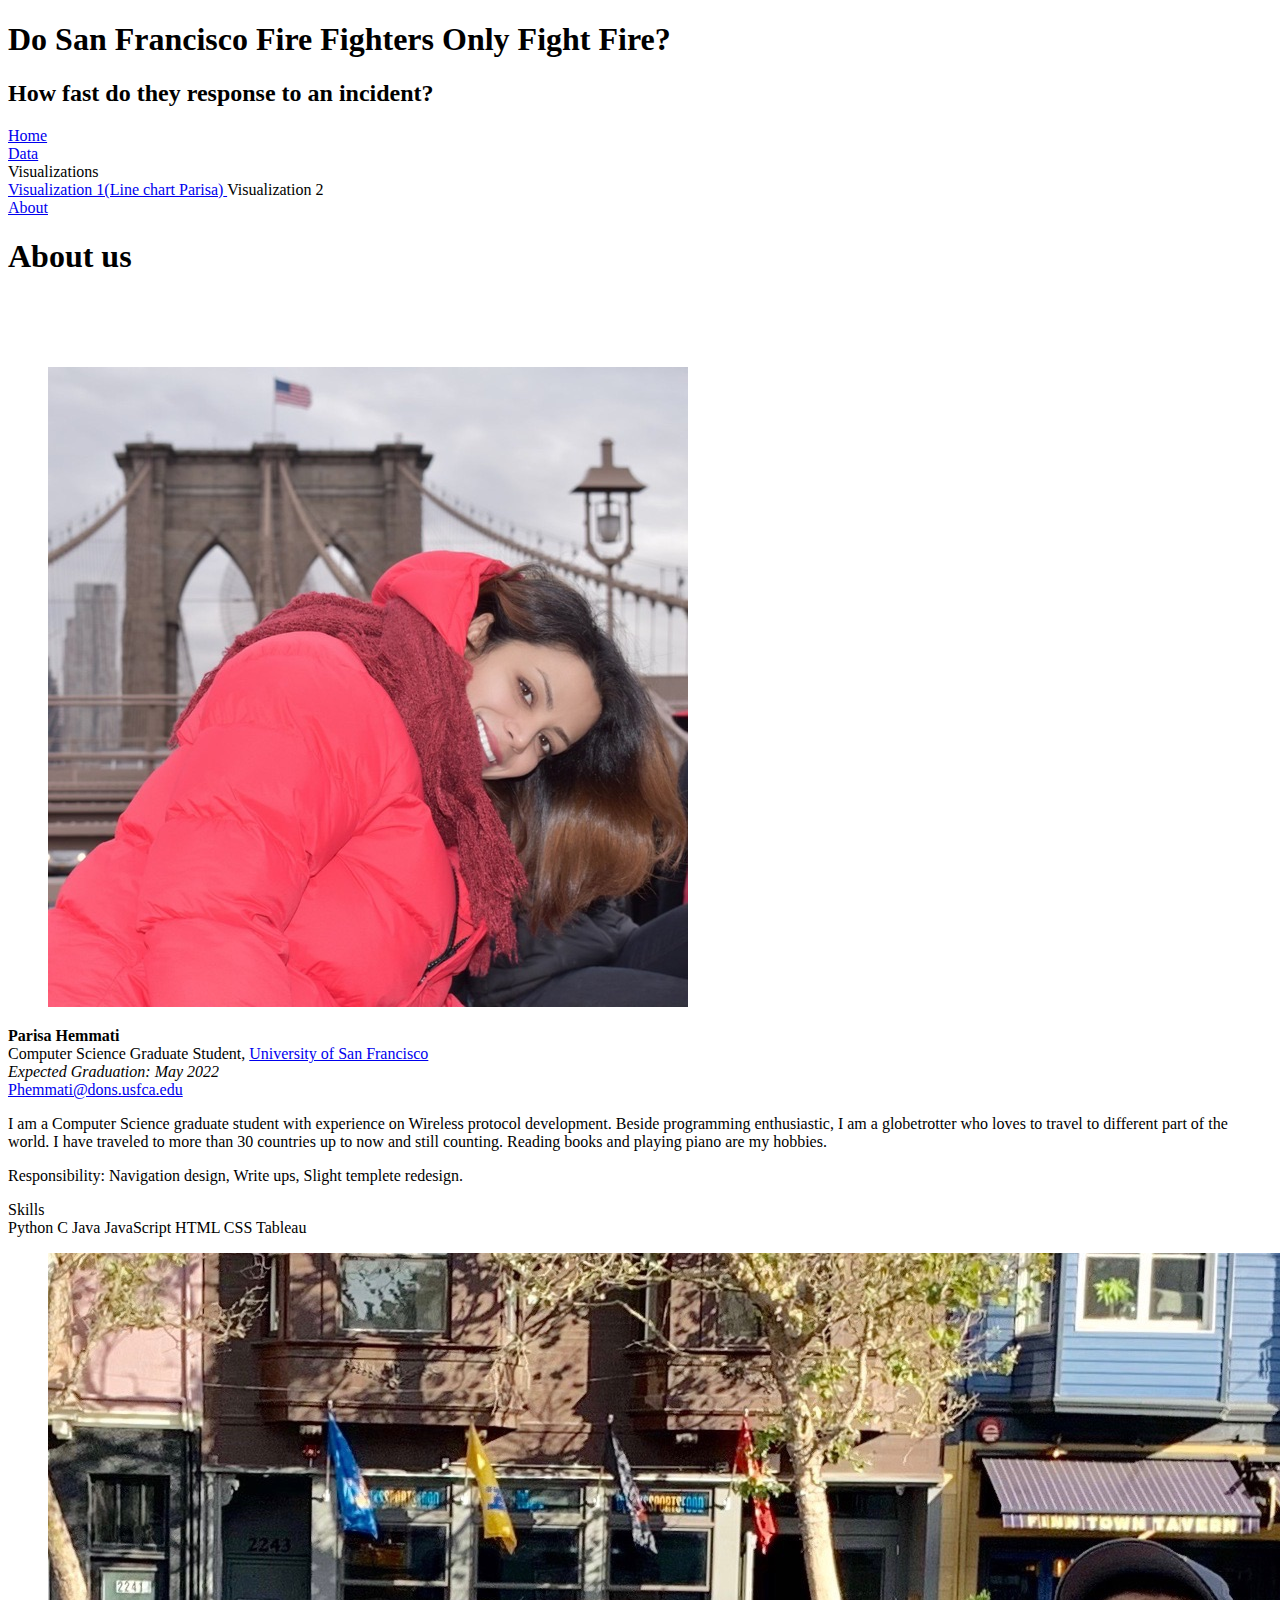
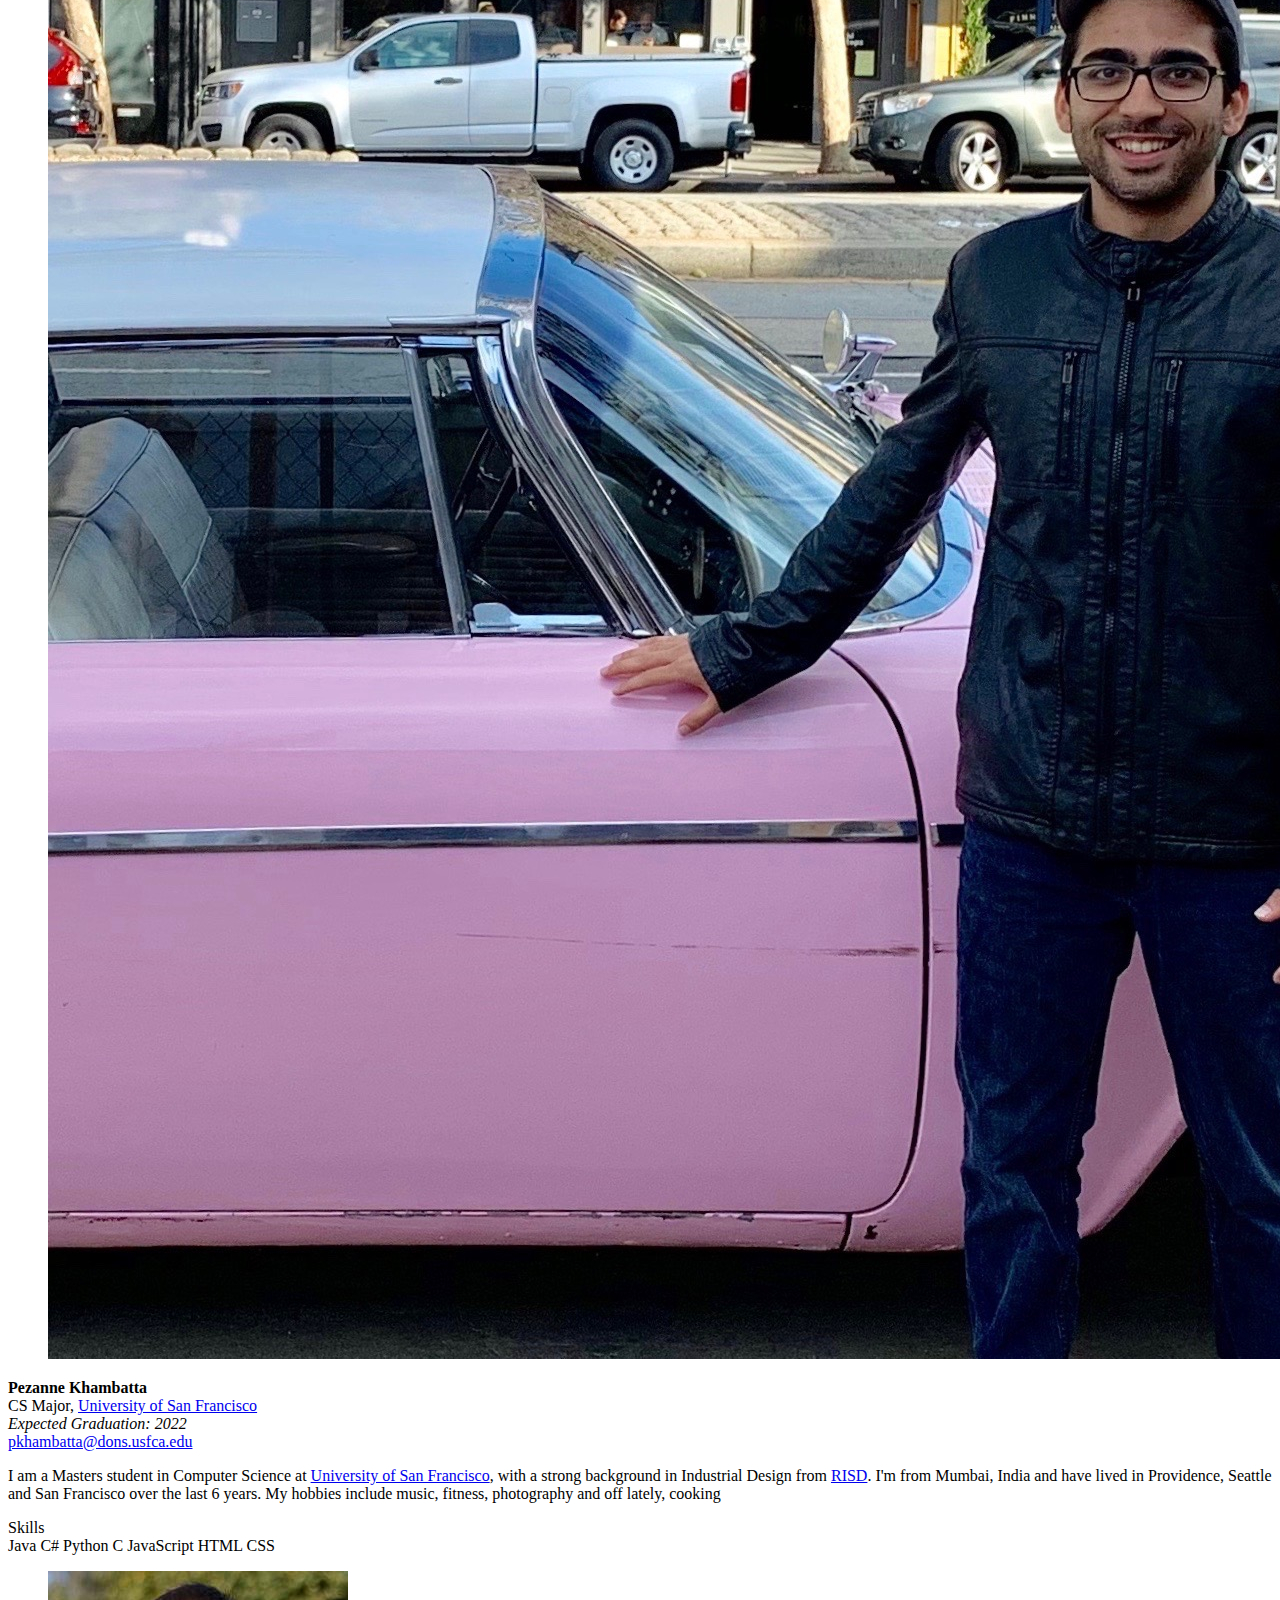
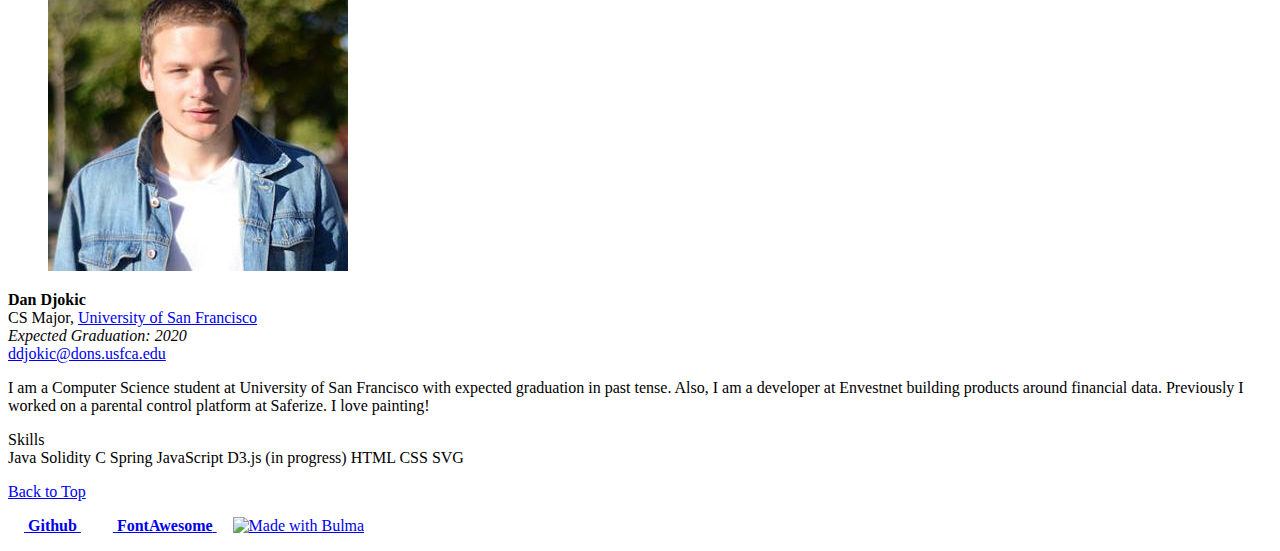
==== about.html @ 31299694 "Update about.html" ====
<!DOCTYPE html>
<html>
  <head>
    <meta charset="utf-8">
    <meta name="viewport" content="width=device-width, initial-scale=1">

    <!-- TODO: Change title -->
    <title>About us</title>

    <!-- Load Bulma from CDN (consider saving it to repository instead) -->
    <!-- https://bulma.io/ -->
    <link rel="stylesheet" href="https://cdn.jsdelivr.net/npm/bulma@0.8.0/css/bulma.min.css">

    <!-- Load Font Awesome 5 (free) icons -->
    <script defer src="https://use.fontawesome.com/releases/v5.3.1/js/all.js"></script>
  </head>

  <body>

  <!-- Page header -->
  <!-- https://bulma.io/documentation/layout/hero/ -->
  <section class="hero is-info is-bold">
    <div class="hero-body">
      <div class="container">
        <!-- TODO: Change title -->
        <h1 class="title">Do San Francisco Fire Fighters Only Fight Fire?</h1>
        <!-- TODO: Change subtitle -->
        <h2 class="subtitle">How fast do they response to an incident?</h2>
      </div>
    </div>
  </section>
  <!-- End page header -->

  <!-- Page navigation -->
  <!-- https://bulma.io/documentation/components/navbar/ -->
  <nav class="navbar is-light" role="navigation" aria-label="main navigation">
    <div class="container">
      <div class="navbar-brand">
        <!-- TODO: Change link to repository homepage if needed -->
        <!-- TODO: Change which navbar-item is-active if needed -->
        <a class="navbar-item is-active" href="index.html">
          <span class="icon"><i class="fas fa-home"></i></span>
          <span>Home</span>
        </a>

        <a role="button" class="navbar-burger burger" aria-label="menu" aria-expanded="false" data-target="main-menu">
          <span aria-hidden="true"></span>
          <span aria-hidden="true"></span>
          <span aria-hidden="true"></span>
        </a>
      </div>

      <div id="main-menu" class="navbar-menu has-text-weight-medium">
        <!-- Left navbar items -->
        <div class="navbar-start">
          <a class="navbar-item" href="data.html" title="Data">
            <span class="icon"><i class="fas fa-table"></i></span>
            <span>Data</span>
          </a>

          <!-- TODO: Modify or remove dropdown -->
          <div class="navbar-item has-dropdown is-hoverable">
            <a class="navbar-link">
              Visualizations
            </a>

            <div class="navbar-dropdown">
              <a href="line.html" class="navbar-item">
                  <span  class="icon"><i class="fas fa-chart-line"></i></span>
                  <span>Visualization 1(Line chart Parisa)</span>
                </a>
              <a class="navbar-item">
                <span class="icon"><i class="fas fa-chart-area"></i></span>
                <span>Visualization 2</span>
              </a>

              <!-- <hr class="navbar-divider">

              <a class="navbar-item">
                <span class="icon"><i class="fas fa-chart-bar"></i></span>
                <span>Bar Chart</span>
              </a>
              <a class="navbar-item">
                <span class="icon"><i class="fas fa-chart-pie"></i></span>
                <span>Pie Chart</span>
              </a> -->
            </div>
          </div>
        </div>

        <!-- Right navbar items -->
        <div class="navbar-end">
          <!-- TODO: Update as needed -->
          

          <a class="navbar-item" href="about.html" title="About">
            <span class="icon"><i class="fas fa-info-circle"></i></span>
            <span>About</span>
          </a>
        </div>
      </div>
    </div>
  </nav>
  <!-- End page navigation -->

  <section class="section">
    <div class="container">
      <!-- Begin page content -->
      <div class="content">
        
        
       <h1 id="about">About us</h1>

       <br>
       <br>
       <br>

        <!-- Profile box -->
        <!-- https://bulma.io/documentation/layout/media-object/ -->
        <article class="media">
          <!-- TODO: Replace with profile photo -->
          <figure class="media-left">
            <p class="image is-128x128"><img class="is-rounded" src="img/parisa.jpg"></p>
          </figure>

          <div class="media-content">
            <div class="content">
              <!-- TODO: Replace with contact information -->
              <p>
                <strong>Parisa Hemmati</strong><br/>
                Computer Science Graduate Student, <a href="https://www.usfca.edu/">University of San Francisco</a><br/>
                <em>Expected Graduation: May 2022</em><br/>
                <i class="fas fa-envelope"></i> <a href="mailto:Phemmati@dons.usfca.edu">Phemmati@dons.usfca.edu</a>
              </p>

              <!-- TODO: Replace with brief biography -->
              <p>
                I am a Computer Science graduate student with experience on Wireless protocol development. Beside programming enthusiastic, I am a globetrotter who loves to travel to different part of the world. I have traveled to more than 30 countries up to now and still counting. Reading books and playing piano are my hobbies.
              </p>

              <p>Responsibility: Navigation design, Write ups, Slight templete redesign.</p>

              <!-- TODO: Replace or remove tags -->
              <!-- https://bulma.io/documentation/elements/tag/ -->
              <div class="heading">Skills</div>

              <div class="tags">
                <span class="tag">Python</span>
                <span class="tag">C</span>
                <span class="tag">Java</span>
                <span class="tag">JavaScript</span>
                <span class="tag">HTML</span>
                <span class="tag">CSS</span>
                <span class="tag">Tableau</span>
              </div>
            </div>
          </div>
        </article>
        <!-- End profile box -->


      

        <!-- Profile box -->
        <!-- Pezanne Khambatta About -->
        <article class="media">
          <!-- TODO: Replace with profile photo -->
          <figure class="media-left">
            <p class="image is-128x128"><img class="is-rounded" src="img/pezanne.jpeg"></p>
          </figure>
          
          <div class="media-content">
            <div class="content">
              <p>
                <strong>Pezanne Khambatta</strong><br/>
                CS Major, <a href="https://www.usfca.edu/">University of San Francisco</a><br/>
                <em>Expected Graduation: 2022</em><br/>
                <i class="fas fa-envelope"></i> <a href="mailto:pkhambatta@dons.usfca.edu">pkhambatta@dons.usfca.edu</a>
              </p>
              
              <p>
                I am a Masters student in Computer Science at <a href="https://www.usfca.edu/">University of San Francisco</a>, with a strong background in Industrial Design from <a href="https://www.risd.edu/">RISD</a>. 
                I'm from Mumbai, India and have lived in Providence, Seattle and San Francisco over the last 6 years.  
                My hobbies include music, fitness, photography and off lately, cooking 
              </p>
              
              <!-- TODO: Replace or remove tags -->
              <!-- https://bulma.io/documentation/elements/tag/ -->
              <div class="heading">Skills</div>
              
              <div class="tags">
                <span class="tag">Java</span>
                <span class="tag">C#</span>
                <span class="tag">Python</span>
                <span class="tag">C</span>
                <span class="tag">JavaScript</span>
                <span class="tag">HTML</span>
                <span class="tag">CSS</span>
              </div>
            </div>
          </div>
        </article>
        <!-- End profile box -->





        <!-- Profile box -->
        <!-- https://bulma.io/documentation/layout/media-object/ -->
        <article class="media">
          <!-- TODO: Replace with profile photo -->
          <figure class="media-left">
            <p class="image is-128x128"><img class="is-rounded" src="img/dan.jpg"></p>
          </figure>

          <div class="media-content">
            <div class="content">
              <!-- TODO: Replace with contact information -->
              <p>
                <strong>Dan Djokic</strong><br/>
                CS Major, <a href="https://www.usfca.edu/">University of San Francisco</a><br/>
                <em>Expected Graduation: 2020</em><br/>
                <i class="fas fa-envelope"></i> <a href="mailto:ddjokic@dons.usfca.edu">ddjokic@dons.usfca.edu</a>
              </p>

              <!-- TODO: Replace with brief biography -->
              <p>
                I am a Computer Science student at University of San Francisco with expected graduation in past tense. Also, I am a developer at Envestnet building products around financial data. Previously I worked on a parental control platform at Saferize. I love painting!
              </p>

              <!-- TODO: Replace or remove tags -->
              <!-- https://bulma.io/documentation/elements/tag/ -->
              <div class="heading">Skills</div>

              <div class="tags">
                <span class="tag">Java</span>
                <span class="tag">Solidity</span>
                <span class="tag">C</span>
                <span class="tag">Spring</span>
                <span class="tag">JavaScript</span>
                <span class="tag">D3.js (in progress)</span>
                <span class="tag">HTML</span>
                <span class="tag">CSS</span>
                <span class="tag">SVG</span>
              </div>
            </div>
          </div>
        </article>
        <!-- End profile box -->


      </div>
      <!-- End page content -->
    </div>
  </section>

  <!-- Page footer -->
  <!-- https://bulma.io/documentation/layout/footer/ -->
  <footer class="footer">
    <div class="content has-text-centered is-size-7">
      <p>
        <a href="#top">
          <span class="fas fa-arrow-up"></span>
          <span class="has-text-weight-medium">Back to Top</span>
        </a>
      </p>

      <p>
        <!-- TODO: Change to link to your Github repository -->
        <a href="https://github.com/usf-cs360-spring2020/template-bulma" class="button is-small" style="padding-left: 1em; padding-right: 1em;">
          <i class="fab fa-github-alt"></i>&nbsp;<strong>Github</strong>
        </a>

        <a href="https://fontawesome.com/" class="button is-small" style="padding-left: 1em; padding-right: 1em;">
          <i class="fab fa-font-awesome"></i>&nbsp;<strong>FontAwesome</strong>
        </a>

        <a href="https://bulma.io" class="button is-small">
          <img src="https://bulma.io/images/made-with-bulma--semiblack.png" alt="Made with Bulma" width="128" height="24">
        </a>
      </p>
    </div>
  </footer>
  <!-- End page footer -->

  <!-- Mobile menu responsiveness -->
  <!-- https://bulma.io/documentation/components/navbar/ -->
  <script>
  document.addEventListener('DOMContentLoaded', () => {
    const $navbarBurgers = Array.prototype.slice.call(document.querySelectorAll('.navbar-burger'), 0);

    if ($navbarBurgers.length > 0) {
      $navbarBurgers.forEach( el => {
        el.addEventListener('click', () => {
          const target = el.dataset.target;
          const $target = document.getElementById(target);
          el.classList.toggle('is-active');
          $target.classList.toggle('is-active');
        });
      });
    }
  });
  </script>
  <!-- End mobile menu responsiveness -->
  </body>

</html>
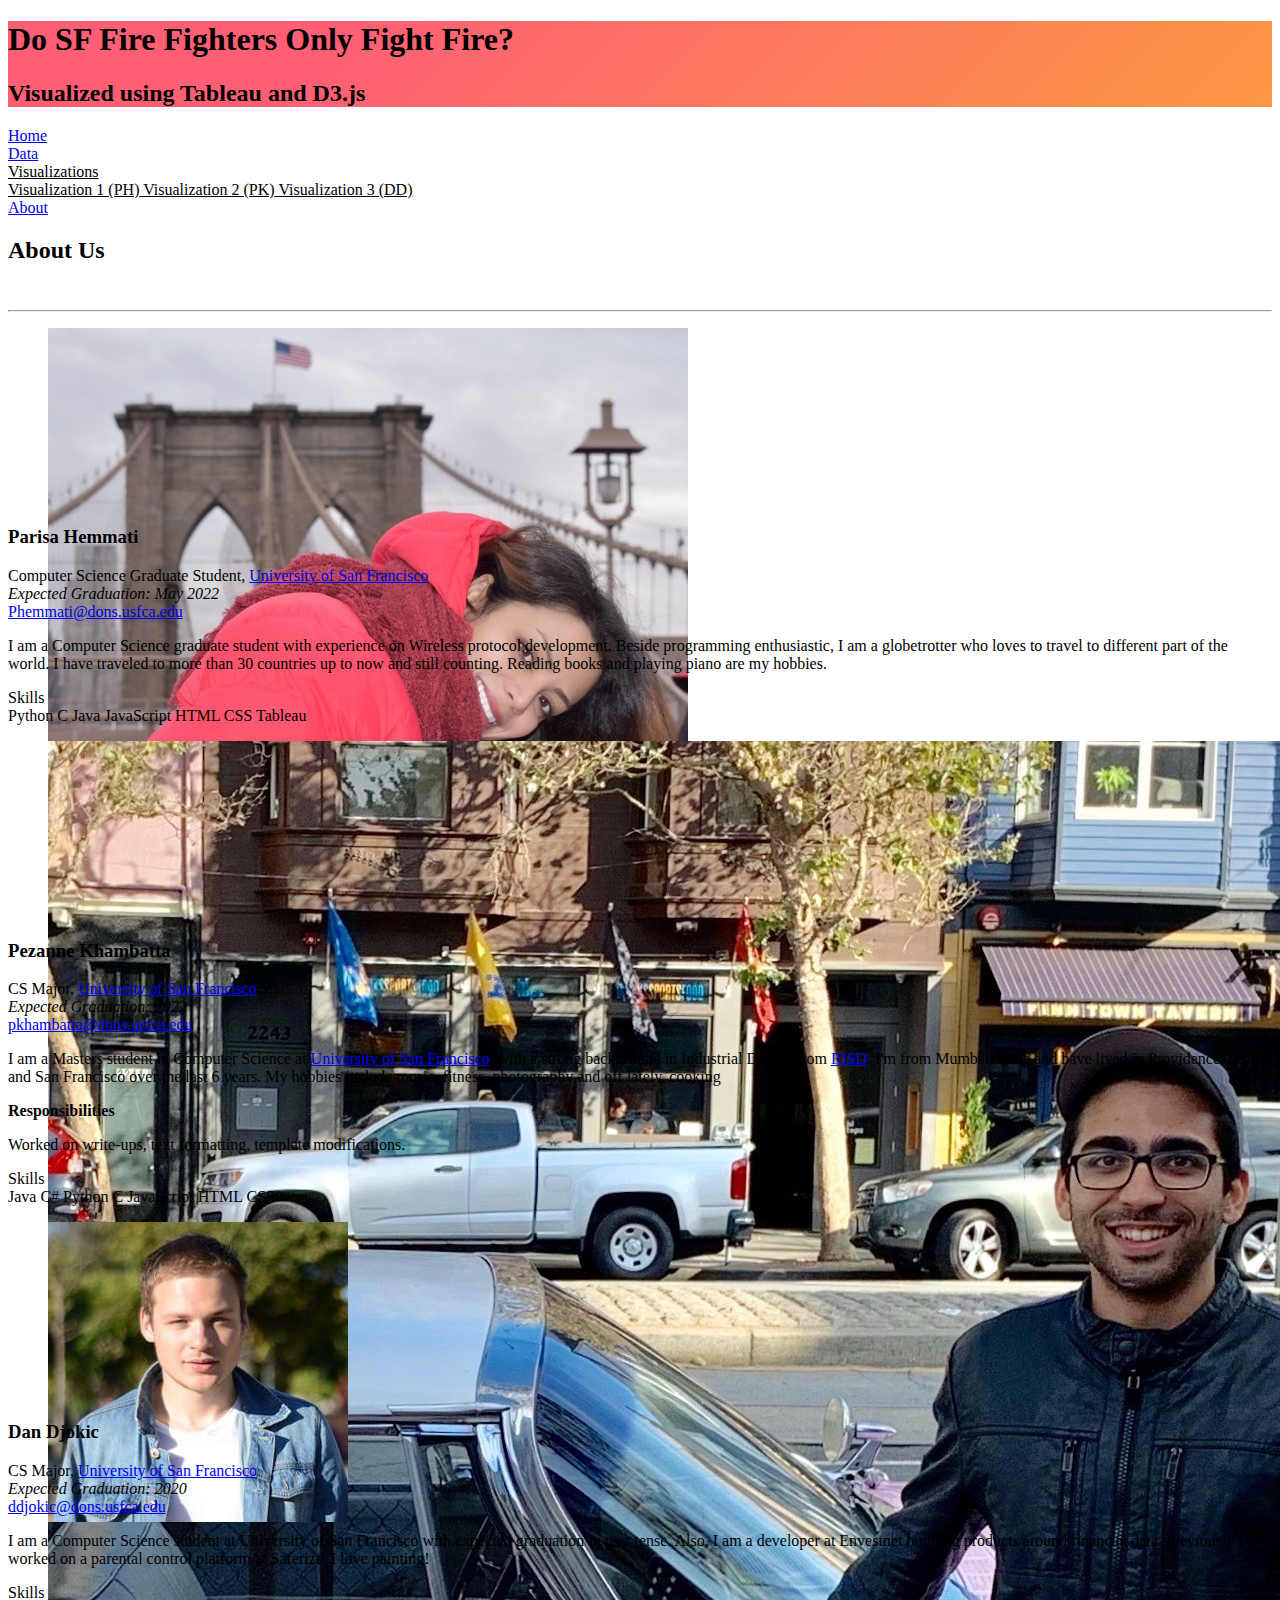
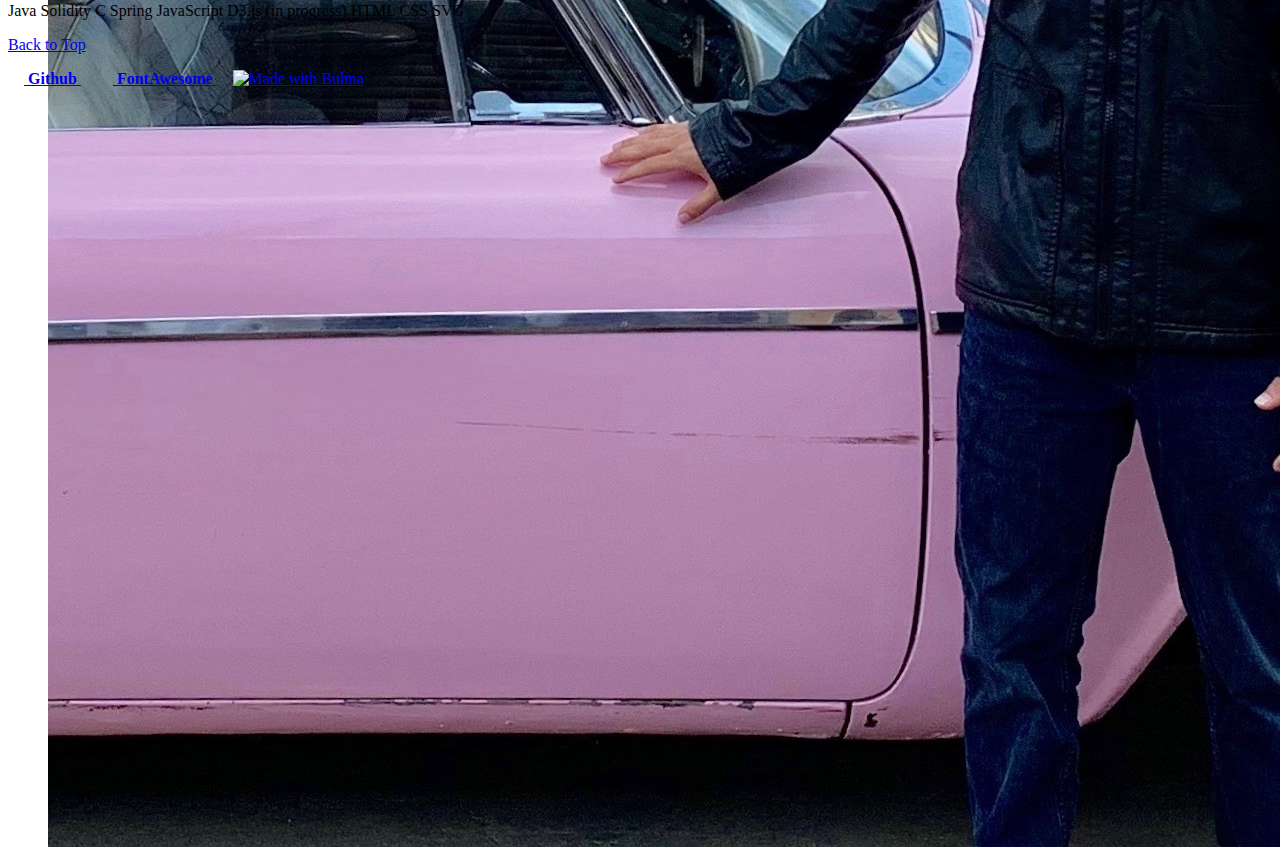
==== commit f08181e4: "site changes for beta. placeholder imgs added for visualizations" ====
--- a/about.html
+++ b/about.html
@@ -11,6 +11,8 @@
     <!-- https://bulma.io/ -->
     <link rel="stylesheet" href="https://cdn.jsdelivr.net/npm/bulma@0.8.0/css/bulma.min.css">
 
+    <link rel="stylesheet" href="site.css">
+
     <!-- Load Font Awesome 5 (free) icons -->
     <script defer src="https://use.fontawesome.com/releases/v5.3.1/js/all.js"></script>
   </head>
@@ -20,115 +22,110 @@
   <!-- Page header -->
   <!-- https://bulma.io/documentation/layout/hero/ -->
   <section class="hero is-info is-bold">
-    <div class="hero-body">
+      <div class="hero-body">
+        <div class="container">
+          <h1 class="title">Do SF Fire Fighters Only Fight Fire?</h1>
+          <h2 class="subtitle">Visualized using Tableau and D3.js</h2>
+        </div>
+      </div>
+    </section>
+    <!-- End page header -->
+  
+    <!-- Page navigation -->
+    <!-- https://bulma.io/documentation/components/navbar/ -->
+    <nav class="navbar is-light" role="navigation" aria-label="main navigation">
       <div class="container">
-        <!-- TODO: Change title -->
-        <h1 class="title">Do San Francisco Fire Fighters Only Fight Fire?</h1>
-        <!-- TODO: Change subtitle -->
-        <h2 class="subtitle">How fast do they response to an incident?</h2>
-      </div>
-    </div>
-  </section>
-  <!-- End page header -->
-
-  <!-- Page navigation -->
-  <!-- https://bulma.io/documentation/components/navbar/ -->
-  <nav class="navbar is-light" role="navigation" aria-label="main navigation">
-    <div class="container">
-      <div class="navbar-brand">
-        <!-- TODO: Change link to repository homepage if needed -->
-        <!-- TODO: Change which navbar-item is-active if needed -->
-        <a class="navbar-item is-active" href="index.html">
-          <span class="icon"><i class="fas fa-home"></i></span>
-          <span>Home</span>
-        </a>
-
-        <a role="button" class="navbar-burger burger" aria-label="menu" aria-expanded="false" data-target="main-menu">
-          <span aria-hidden="true"></span>
-          <span aria-hidden="true"></span>
-          <span aria-hidden="true"></span>
-        </a>
-      </div>
-
-      <div id="main-menu" class="navbar-menu has-text-weight-medium">
-        <!-- Left navbar items -->
-        <div class="navbar-start">
-          <a class="navbar-item" href="data.html" title="Data">
-            <span class="icon"><i class="fas fa-table"></i></span>
-            <span>Data</span>
+        <div class="navbar-brand">
+          <!-- TODO: Change link to repository homepage if needed -->
+          <!-- TODO: Change which navbar-item is-active if needed -->
+          <a class="navbar-item is-active" href="index.html">
+            <span class="icon"><i class="fas fa-home"></i></span>
+            <span>Home</span>
           </a>
-
-          <!-- TODO: Modify or remove dropdown -->
-          <div class="navbar-item has-dropdown is-hoverable">
-            <a class="navbar-link">
-              Visualizations
-            </a>
-
-            <div class="navbar-dropdown">
-              <a href="line.html" class="navbar-item">
-                  <span  class="icon"><i class="fas fa-chart-line"></i></span>
-                  <span>Visualization 1(Line chart Parisa)</span>
-                </a>
-              <a class="navbar-item">
-                <span class="icon"><i class="fas fa-chart-area"></i></span>
-                <span>Visualization 2</span>
-              </a>
-
-              <!-- <hr class="navbar-divider">
-
-              <a class="navbar-item">
-                <span class="icon"><i class="fas fa-chart-bar"></i></span>
-                <span>Bar Chart</span>
-              </a>
-              <a class="navbar-item">
-                <span class="icon"><i class="fas fa-chart-pie"></i></span>
-                <span>Pie Chart</span>
-              </a> -->
-            </div>
-          </div>
-        </div>
-
-        <!-- Right navbar items -->
-        <div class="navbar-end">
-          <!-- TODO: Update as needed -->
-          
-
-          <a class="navbar-item" href="about.html" title="About">
-            <span class="icon"><i class="fas fa-info-circle"></i></span>
-            <span>About</span>
+  
+          <a role="button" class="navbar-burger burger" aria-label="menu" aria-expanded="false" data-target="main-menu">
+            <span aria-hidden="true"></span>
+            <span aria-hidden="true"></span>
+            <span aria-hidden="true"></span>
           </a>
         </div>
+  
+        <div id="main-menu" class="navbar-menu has-text-weight-medium">
+          <!-- Left navbar items -->
+          <div class="navbar-start">
+            <a class="navbar-item" href="data.html" title="Data">
+              <span class="icon"><i class="fas fa-table"></i></span>
+              <span>Data</span>
+            </a>
+  
+            <!-- TODO: Modify or remove dropdown -->
+            <div class="navbar-item has-dropdown is-hoverable">
+              <a class="navbar-link">
+                Visualizations
+              </a>
+  
+              <div class="navbar-dropdown">
+                <a class="navbar-item">
+                  <span class="icon"><i class="fas fa-chart-line"></i></span>
+                  <span>Visualization 1 (PH)</span>
+                </a>
+                <a class="navbar-item">
+                  <span class="icon"><i class="fas fa-chart-area"></i></span>
+                  <span>Visualization 2 (PK)</span>
+                </a>
+                <a class="navbar-item">
+                  <span class="icon"><i class="fas fa-chart-area"></i></span>
+                  <span>Visualization 3 (DD)</span>
+                </a>
+  
+                <!-- <hr class="navbar-divider">
+    
+                  <a class="navbar-item">
+                    <span class="icon"><i class="fas fa-chart-bar"></i></span>
+                    <span>Bar Chart</span>
+                  </a>
+                  <a class="navbar-item">
+                    <span class="icon"><i class="fas fa-chart-pie"></i></span>
+                    <span>Pie Chart</span>
+                  </a> -->
+              </div>
+            </div>
+          </div>
+  
+          <!-- Right navbar items -->
+          <div class="navbar-end">
+            <!-- TODO: Update as needed -->
+  
+  
+            <a class="navbar-item" href="about.html" title="About">
+              <span class="icon"><i class="fas fa-info-circle"></i></span>
+              <span>About</span>
+            </a>
+          </div>
+        </div>
       </div>
-    </div>
-  </nav>
-  <!-- End page navigation -->
+    </nav>
+    <!-- End page navigation -->
 
   <section class="section">
     <div class="container">
       <!-- Begin page content -->
       <div class="content">
-        
-        
-       <h1 id="about">About us</h1>
-
-       <br>
-       <br>
-       <br>
-
+       <h2 id="about">About Us</h2> <br />
+       <hr>
         <!-- Profile box -->
         <!-- https://bulma.io/documentation/layout/media-object/ -->
         <article class="media">
           <!-- TODO: Replace with profile photo -->
           <figure class="media-left">
-            <p class="image is-128x128"><img class="is-rounded" src="img/parisa.jpg"></p>
+            <p class="image is-180x180"><img class="is-rounded" src="img/parisa.jpg"></p>
           </figure>
 
           <div class="media-content">
             <div class="content">
               <!-- TODO: Replace with contact information -->
-              <p>
-                <strong>Parisa Hemmati</strong><br/>
-                Computer Science Graduate Student, <a href="https://www.usfca.edu/">University of San Francisco</a><br/>
+                <h3>Parisa Hemmati</h3>
+                <p>Computer Science Graduate Student, <a href="https://www.usfca.edu/">University of San Francisco</a><br/>
                 <em>Expected Graduation: May 2022</em><br/>
                 <i class="fas fa-envelope"></i> <a href="mailto:Phemmati@dons.usfca.edu">Phemmati@dons.usfca.edu</a>
               </p>
@@ -137,8 +134,6 @@
               <p>
                 I am a Computer Science graduate student with experience on Wireless protocol development. Beside programming enthusiastic, I am a globetrotter who loves to travel to different part of the world. I have traveled to more than 30 countries up to now and still counting. Reading books and playing piano are my hobbies.
               </p>
-
-              <p>Responsibility: Navigation design, Write ups, Slight templete redesign.</p>
 
               <!-- TODO: Replace or remove tags -->
               <!-- https://bulma.io/documentation/elements/tag/ -->
@@ -166,14 +161,14 @@
         <article class="media">
           <!-- TODO: Replace with profile photo -->
           <figure class="media-left">
-            <p class="image is-128x128"><img class="is-rounded" src="img/pezanne.jpeg"></p>
+            <p class="image is-180x180"><img class="is-rounded" src="img/pezanne.jpeg"></p>
           </figure>
           
           <div class="media-content">
             <div class="content">
-              <p>
-                <strong>Pezanne Khambatta</strong><br/>
-                CS Major, <a href="https://www.usfca.edu/">University of San Francisco</a><br/>
+              
+                <h3>Pezanne Khambatta</h3>
+                <p>CS Major, <a href="https://www.usfca.edu/">University of San Francisco</a><br/>
                 <em>Expected Graduation: 2022</em><br/>
                 <i class="fas fa-envelope"></i> <a href="mailto:pkhambatta@dons.usfca.edu">pkhambatta@dons.usfca.edu</a>
               </p>
@@ -182,6 +177,11 @@
                 I am a Masters student in Computer Science at <a href="https://www.usfca.edu/">University of San Francisco</a>, with a strong background in Industrial Design from <a href="https://www.risd.edu/">RISD</a>. 
                 I'm from Mumbai, India and have lived in Providence, Seattle and San Francisco over the last 6 years.  
                 My hobbies include music, fitness, photography and off lately, cooking 
+              </p>
+              
+              <b>Responsibilities</b>
+              <p>
+                Worked on write-ups, text formatting, template modifications.
               </p>
               
               <!-- TODO: Replace or remove tags -->
@@ -211,20 +211,19 @@
         <article class="media">
           <!-- TODO: Replace with profile photo -->
           <figure class="media-left">
-            <p class="image is-128x128"><img class="is-rounded" src="img/dan.jpg"></p>
+            <p class="image is-180x180"><img class="is-rounded" src="img/dan.jpg"></p>
           </figure>
 
           <div class="media-content">
             <div class="content">
               <!-- TODO: Replace with contact information -->
-              <p>
-                <strong>Dan Djokic</strong><br/>
-                CS Major, <a href="https://www.usfca.edu/">University of San Francisco</a><br/>
+              
+                <h3>Dan Djokic</h3>
+                <p></p>CS Major, <a href="https://www.usfca.edu/">University of San Francisco</a><br/>
                 <em>Expected Graduation: 2020</em><br/>
                 <i class="fas fa-envelope"></i> <a href="mailto:ddjokic@dons.usfca.edu">ddjokic@dons.usfca.edu</a>
               </p>
 
-              <!-- TODO: Replace with brief biography -->
               <p>
                 I am a Computer Science student at University of San Francisco with expected graduation in past tense. Also, I am a developer at Envestnet building products around financial data. Previously I worked on a parental control platform at Saferize. I love painting!
               </p>
--- a/site.css
+++ b/site.css
@@ -0,0 +1,13 @@
+a {
+    text-decoration: underline;
+}
+
+.hero.is-info {
+    background-color: #fc9842 !important; 
+    background-image: linear-gradient(315deg, #fc9842 0%, #fe5f75 74%) !important;
+}
+
+.image.is-180x180 {
+    height: 180px;
+    width: 180px;
+}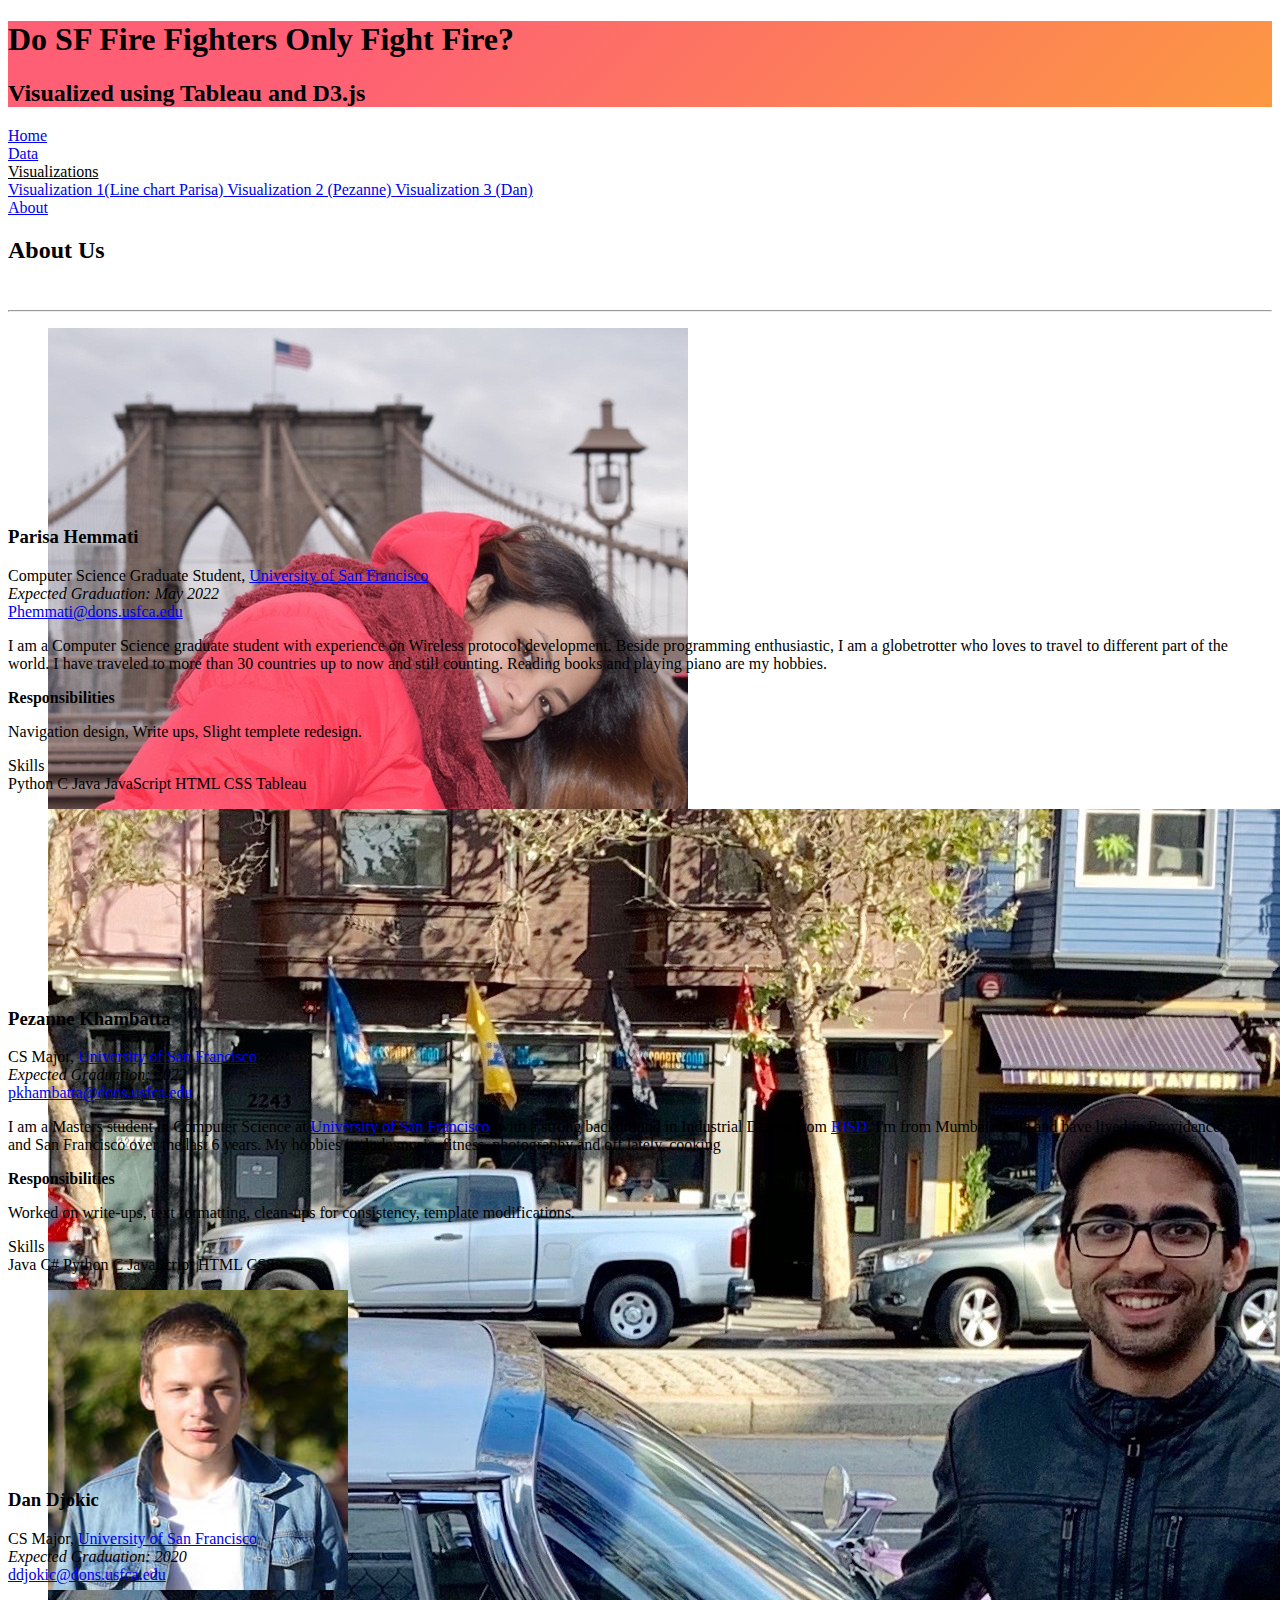
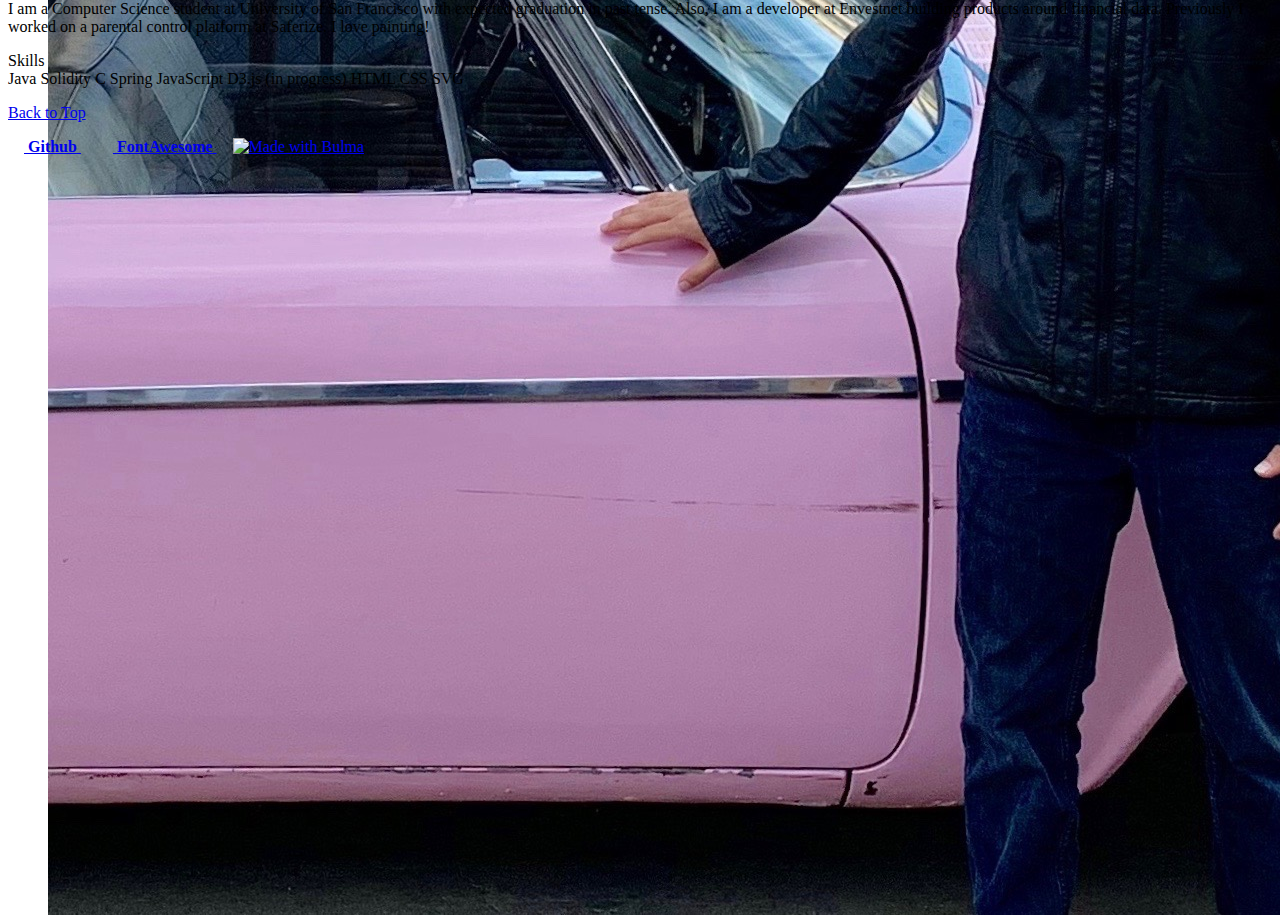
==== commit 77eccf47: "merged with Parisa's changes" ====
--- a/about.html
+++ b/about.html
@@ -1,118 +1,114 @@
 <!DOCTYPE html>
 <html>
-  <head>
-    <meta charset="utf-8">
-    <meta name="viewport" content="width=device-width, initial-scale=1">
-
-    <!-- TODO: Change title -->
-    <title>About us</title>
-
-    <!-- Load Bulma from CDN (consider saving it to repository instead) -->
-    <!-- https://bulma.io/ -->
-    <link rel="stylesheet" href="https://cdn.jsdelivr.net/npm/bulma@0.8.0/css/bulma.min.css">
-
-    <link rel="stylesheet" href="site.css">
-
-    <!-- Load Font Awesome 5 (free) icons -->
-    <script defer src="https://use.fontawesome.com/releases/v5.3.1/js/all.js"></script>
-  </head>
-
-  <body>
+
+<head>
+  <meta charset="utf-8">
+  <meta name="viewport" content="width=device-width, initial-scale=1">
+
+  <!-- TODO: Change title -->
+  <title>About us</title>
+
+  <!-- Load Bulma from CDN (consider saving it to repository instead) -->
+  <!-- https://bulma.io/ -->
+  <link rel="stylesheet" href="https://cdn.jsdelivr.net/npm/bulma@0.8.0/css/bulma.min.css">
+
+  <link rel="stylesheet" href="site.css">
+
+  <!-- Load Font Awesome 5 (free) icons -->
+  <script defer src="https://use.fontawesome.com/releases/v5.3.1/js/all.js"></script>
+</head>
+
+<body>
 
   <!-- Page header -->
   <!-- https://bulma.io/documentation/layout/hero/ -->
   <section class="hero is-info is-bold">
-      <div class="hero-body">
-        <div class="container">
-          <h1 class="title">Do SF Fire Fighters Only Fight Fire?</h1>
-          <h2 class="subtitle">Visualized using Tableau and D3.js</h2>
+    <div class="hero-body">
+      <div class="container">
+        <h1 class="title">Do SF Fire Fighters Only Fight Fire?</h1>
+        <h2 class="subtitle">Visualized using Tableau and D3.js</h2>
+      </div>
+    </div>
+  </section>
+  <!-- End page header -->
+
+  <!-- Page navigation -->
+  <!-- https://bulma.io/documentation/components/navbar/ -->
+  <nav class="navbar is-light" role="navigation" aria-label="main navigation">
+    <div class="container">
+      <div class="navbar-brand">
+        <!-- TODO: Change link to repository homepage if needed -->
+        <!-- TODO: Change which navbar-item is-active if needed -->
+        <a class="navbar-item is-active" href="index.html">
+          <span class="icon"><i class="fas fa-home"></i></span>
+          <span>Home</span>
+        </a>
+
+        <a role="button" class="navbar-burger burger" aria-label="menu" aria-expanded="false" data-target="main-menu">
+          <span aria-hidden="true"></span>
+          <span aria-hidden="true"></span>
+          <span aria-hidden="true"></span>
+        </a>
+      </div>
+
+      <div id="main-menu" class="navbar-menu has-text-weight-medium">
+        <!-- Left navbar items -->
+        <div class="navbar-start">
+          <a class="navbar-item" href="data.html" title="Data">
+            <span class="icon"><i class="fas fa-table"></i></span>
+            <span>Data</span>
+          </a>
+
+
+
+
+
+          <!-- TODO: Modify or remove dropdown -->
+          <div class="navbar-item has-dropdown is-hoverable">
+            <a class="navbar-link">
+              Visualizations
+            </a>
+
+            <div class="navbar-dropdown">
+              <a href="line.html" class="navbar-item">
+                <span class="icon"><i class="fas fa-chart-line"></i></span>
+                <span>Visualization 1(Line chart Parisa)</span>
+              </a>
+              <!-- Change titles of pgs -->
+              <a href="v2_pk.html" class="navbar-item">
+                <span class="icon"><i class="fas fa-chart-area"></i></span>
+                <span>Visualization 2 (Pezanne)</span>
+              </a>
+              <a href="v3_dd.html" class="navbar-item">
+                <span class="icon"><i class="fas fa-chart-area"></i></span>
+                <span>Visualization 3 (Dan)</span>
+              </a>
+
+            </div>
+          </div>
+        </div>
+
+        <!-- Right navbar items -->
+        <div class="navbar-end">
+          <!-- TODO: Update as needed -->
+
+
+          <a class="navbar-item" href="about.html" title="About">
+            <span class="icon"><i class="fas fa-info-circle"></i></span>
+            <span>About</span>
+          </a>
         </div>
       </div>
-    </section>
-    <!-- End page header -->
-  
-    <!-- Page navigation -->
-    <!-- https://bulma.io/documentation/components/navbar/ -->
-    <nav class="navbar is-light" role="navigation" aria-label="main navigation">
-      <div class="container">
-        <div class="navbar-brand">
-          <!-- TODO: Change link to repository homepage if needed -->
-          <!-- TODO: Change which navbar-item is-active if needed -->
-          <a class="navbar-item is-active" href="index.html">
-            <span class="icon"><i class="fas fa-home"></i></span>
-            <span>Home</span>
-          </a>
-  
-          <a role="button" class="navbar-burger burger" aria-label="menu" aria-expanded="false" data-target="main-menu">
-            <span aria-hidden="true"></span>
-            <span aria-hidden="true"></span>
-            <span aria-hidden="true"></span>
-          </a>
-        </div>
-  
-        <div id="main-menu" class="navbar-menu has-text-weight-medium">
-          <!-- Left navbar items -->
-          <div class="navbar-start">
-            <a class="navbar-item" href="data.html" title="Data">
-              <span class="icon"><i class="fas fa-table"></i></span>
-              <span>Data</span>
-            </a>
-  
-            <!-- TODO: Modify or remove dropdown -->
-            <div class="navbar-item has-dropdown is-hoverable">
-              <a class="navbar-link">
-                Visualizations
-              </a>
-  
-              <div class="navbar-dropdown">
-                <a class="navbar-item">
-                  <span class="icon"><i class="fas fa-chart-line"></i></span>
-                  <span>Visualization 1 (PH)</span>
-                </a>
-                <a class="navbar-item">
-                  <span class="icon"><i class="fas fa-chart-area"></i></span>
-                  <span>Visualization 2 (PK)</span>
-                </a>
-                <a class="navbar-item">
-                  <span class="icon"><i class="fas fa-chart-area"></i></span>
-                  <span>Visualization 3 (DD)</span>
-                </a>
-  
-                <!-- <hr class="navbar-divider">
-    
-                  <a class="navbar-item">
-                    <span class="icon"><i class="fas fa-chart-bar"></i></span>
-                    <span>Bar Chart</span>
-                  </a>
-                  <a class="navbar-item">
-                    <span class="icon"><i class="fas fa-chart-pie"></i></span>
-                    <span>Pie Chart</span>
-                  </a> -->
-              </div>
-            </div>
-          </div>
-  
-          <!-- Right navbar items -->
-          <div class="navbar-end">
-            <!-- TODO: Update as needed -->
-  
-  
-            <a class="navbar-item" href="about.html" title="About">
-              <span class="icon"><i class="fas fa-info-circle"></i></span>
-              <span>About</span>
-            </a>
-          </div>
-        </div>
-      </div>
-    </nav>
-    <!-- End page navigation -->
+    </div>
+  </nav>
+  <!-- End page navigation -->
 
   <section class="section">
     <div class="container">
       <!-- Begin page content -->
       <div class="content">
-       <h2 id="about">About Us</h2> <br />
-       <hr>
+        <h2 id="about">About Us</h2> <br />
+        <hr>
         <!-- Profile box -->
         <!-- https://bulma.io/documentation/layout/media-object/ -->
         <article class="media">
@@ -124,16 +120,22 @@
           <div class="media-content">
             <div class="content">
               <!-- TODO: Replace with contact information -->
-                <h3>Parisa Hemmati</h3>
-                <p>Computer Science Graduate Student, <a href="https://www.usfca.edu/">University of San Francisco</a><br/>
-                <em>Expected Graduation: May 2022</em><br/>
+              <h3>Parisa Hemmati</h3>
+              <p>Computer Science Graduate Student, <a href="https://www.usfca.edu/">University of San
+                  Francisco</a><br />
+                <em>Expected Graduation: May 2022</em><br />
                 <i class="fas fa-envelope"></i> <a href="mailto:Phemmati@dons.usfca.edu">Phemmati@dons.usfca.edu</a>
               </p>
 
               <!-- TODO: Replace with brief biography -->
               <p>
-                I am a Computer Science graduate student with experience on Wireless protocol development. Beside programming enthusiastic, I am a globetrotter who loves to travel to different part of the world. I have traveled to more than 30 countries up to now and still counting. Reading books and playing piano are my hobbies.
-              </p>
+                I am a Computer Science graduate student with experience on Wireless protocol development. Beside
+                programming enthusiastic, I am a globetrotter who loves to travel to different part of the world. I have
+                traveled to more than 30 countries up to now and still counting. Reading books and playing piano are my
+                hobbies.
+              </p>
+              <b>Responsibilities</b>
+              <p>Navigation design, Write ups, Slight templete redesign.</p>
 
               <!-- TODO: Replace or remove tags -->
               <!-- https://bulma.io/documentation/elements/tag/ -->
@@ -154,7 +156,7 @@
         <!-- End profile box -->
 
 
-      
+
 
         <!-- Profile box -->
         <!-- Pezanne Khambatta About -->
@@ -163,31 +165,33 @@
           <figure class="media-left">
             <p class="image is-180x180"><img class="is-rounded" src="img/pezanne.jpeg"></p>
           </figure>
-          
+
           <div class="media-content">
             <div class="content">
-              
-                <h3>Pezanne Khambatta</h3>
-                <p>CS Major, <a href="https://www.usfca.edu/">University of San Francisco</a><br/>
-                <em>Expected Graduation: 2022</em><br/>
+
+              <h3>Pezanne Khambatta</h3>
+              <p>CS Major, <a href="https://www.usfca.edu/">University of San Francisco</a><br />
+                <em>Expected Graduation: 2022</em><br />
                 <i class="fas fa-envelope"></i> <a href="mailto:pkhambatta@dons.usfca.edu">pkhambatta@dons.usfca.edu</a>
               </p>
-              
+
               <p>
-                I am a Masters student in Computer Science at <a href="https://www.usfca.edu/">University of San Francisco</a>, with a strong background in Industrial Design from <a href="https://www.risd.edu/">RISD</a>. 
-                I'm from Mumbai, India and have lived in Providence, Seattle and San Francisco over the last 6 years.  
-                My hobbies include music, fitness, photography and off lately, cooking 
-              </p>
-              
+                I am a Masters student in Computer Science at <a href="https://www.usfca.edu/">University of San
+                  Francisco</a>, with a strong background in Industrial Design from <a
+                  href="https://www.risd.edu/">RISD</a>.
+                I'm from Mumbai, India and have lived in Providence, Seattle and San Francisco over the last 6 years.
+                My hobbies include music, fitness, photography and off lately, cooking
+              </p>
+
               <b>Responsibilities</b>
               <p>
-                Worked on write-ups, text formatting, template modifications.
-              </p>
-              
+                Worked on write-ups, text formatting, clean-ups for consistency, template modifications.
+              </p>
+
               <!-- TODO: Replace or remove tags -->
               <!-- https://bulma.io/documentation/elements/tag/ -->
               <div class="heading">Skills</div>
-              
+
               <div class="tags">
                 <span class="tag">Java</span>
                 <span class="tag">C#</span>
@@ -217,15 +221,17 @@
           <div class="media-content">
             <div class="content">
               <!-- TODO: Replace with contact information -->
-              
-                <h3>Dan Djokic</h3>
-                <p></p>CS Major, <a href="https://www.usfca.edu/">University of San Francisco</a><br/>
-                <em>Expected Graduation: 2020</em><br/>
-                <i class="fas fa-envelope"></i> <a href="mailto:ddjokic@dons.usfca.edu">ddjokic@dons.usfca.edu</a>
+
+              <h3>Dan Djokic</h3>
+              <p></p>CS Major, <a href="https://www.usfca.edu/">University of San Francisco</a><br />
+              <em>Expected Graduation: 2020</em><br />
+              <i class="fas fa-envelope"></i> <a href="mailto:ddjokic@dons.usfca.edu">ddjokic@dons.usfca.edu</a>
               </p>
 
               <p>
-                I am a Computer Science student at University of San Francisco with expected graduation in past tense. Also, I am a developer at Envestnet building products around financial data. Previously I worked on a parental control platform at Saferize. I love painting!
+                I am a Computer Science student at University of San Francisco with expected graduation in past tense.
+                Also, I am a developer at Envestnet building products around financial data. Previously I worked on a
+                parental control platform at Saferize. I love painting!
               </p>
 
               <!-- TODO: Replace or remove tags -->
@@ -267,7 +273,8 @@
 
       <p>
         <!-- TODO: Change to link to your Github repository -->
-        <a href="https://github.com/usf-cs360-spring2020/template-bulma" class="button is-small" style="padding-left: 1em; padding-right: 1em;">
+        <a href="https://github.com/usf-cs360-spring2020/template-bulma" class="button is-small"
+          style="padding-left: 1em; padding-right: 1em;">
           <i class="fab fa-github-alt"></i>&nbsp;<strong>Github</strong>
         </a>
 
@@ -276,7 +283,8 @@
         </a>
 
         <a href="https://bulma.io" class="button is-small">
-          <img src="https://bulma.io/images/made-with-bulma--semiblack.png" alt="Made with Bulma" width="128" height="24">
+          <img src="https://bulma.io/images/made-with-bulma--semiblack.png" alt="Made with Bulma" width="128"
+            height="24">
         </a>
       </p>
     </div>
@@ -286,25 +294,22 @@
   <!-- Mobile menu responsiveness -->
   <!-- https://bulma.io/documentation/components/navbar/ -->
   <script>
-  document.addEventListener('DOMContentLoaded', () => {
-    const $navbarBurgers = Array.prototype.slice.call(document.querySelectorAll('.navbar-burger'), 0);
-
-    if ($navbarBurgers.length > 0) {
-      $navbarBurgers.forEach( el => {
-        el.addEventListener('click', () => {
-          const target = el.dataset.target;
-          const $target = document.getElementById(target);
-          el.classList.toggle('is-active');
-          $target.classList.toggle('is-active');
+    document.addEventListener('DOMContentLoaded', () => {
+      const $navbarBurgers = Array.prototype.slice.call(document.querySelectorAll('.navbar-burger'), 0);
+
+      if ($navbarBurgers.length > 0) {
+        $navbarBurgers.forEach(el => {
+          el.addEventListener('click', () => {
+            const target = el.dataset.target;
+            const $target = document.getElementById(target);
+            el.classList.toggle('is-active');
+            $target.classList.toggle('is-active');
+          });
         });
-      });
-    }
-  });
+      }
+    });
   </script>
   <!-- End mobile menu responsiveness -->
-  </body>
-
-</html>
-
-        
-        +</body>
+
+</html>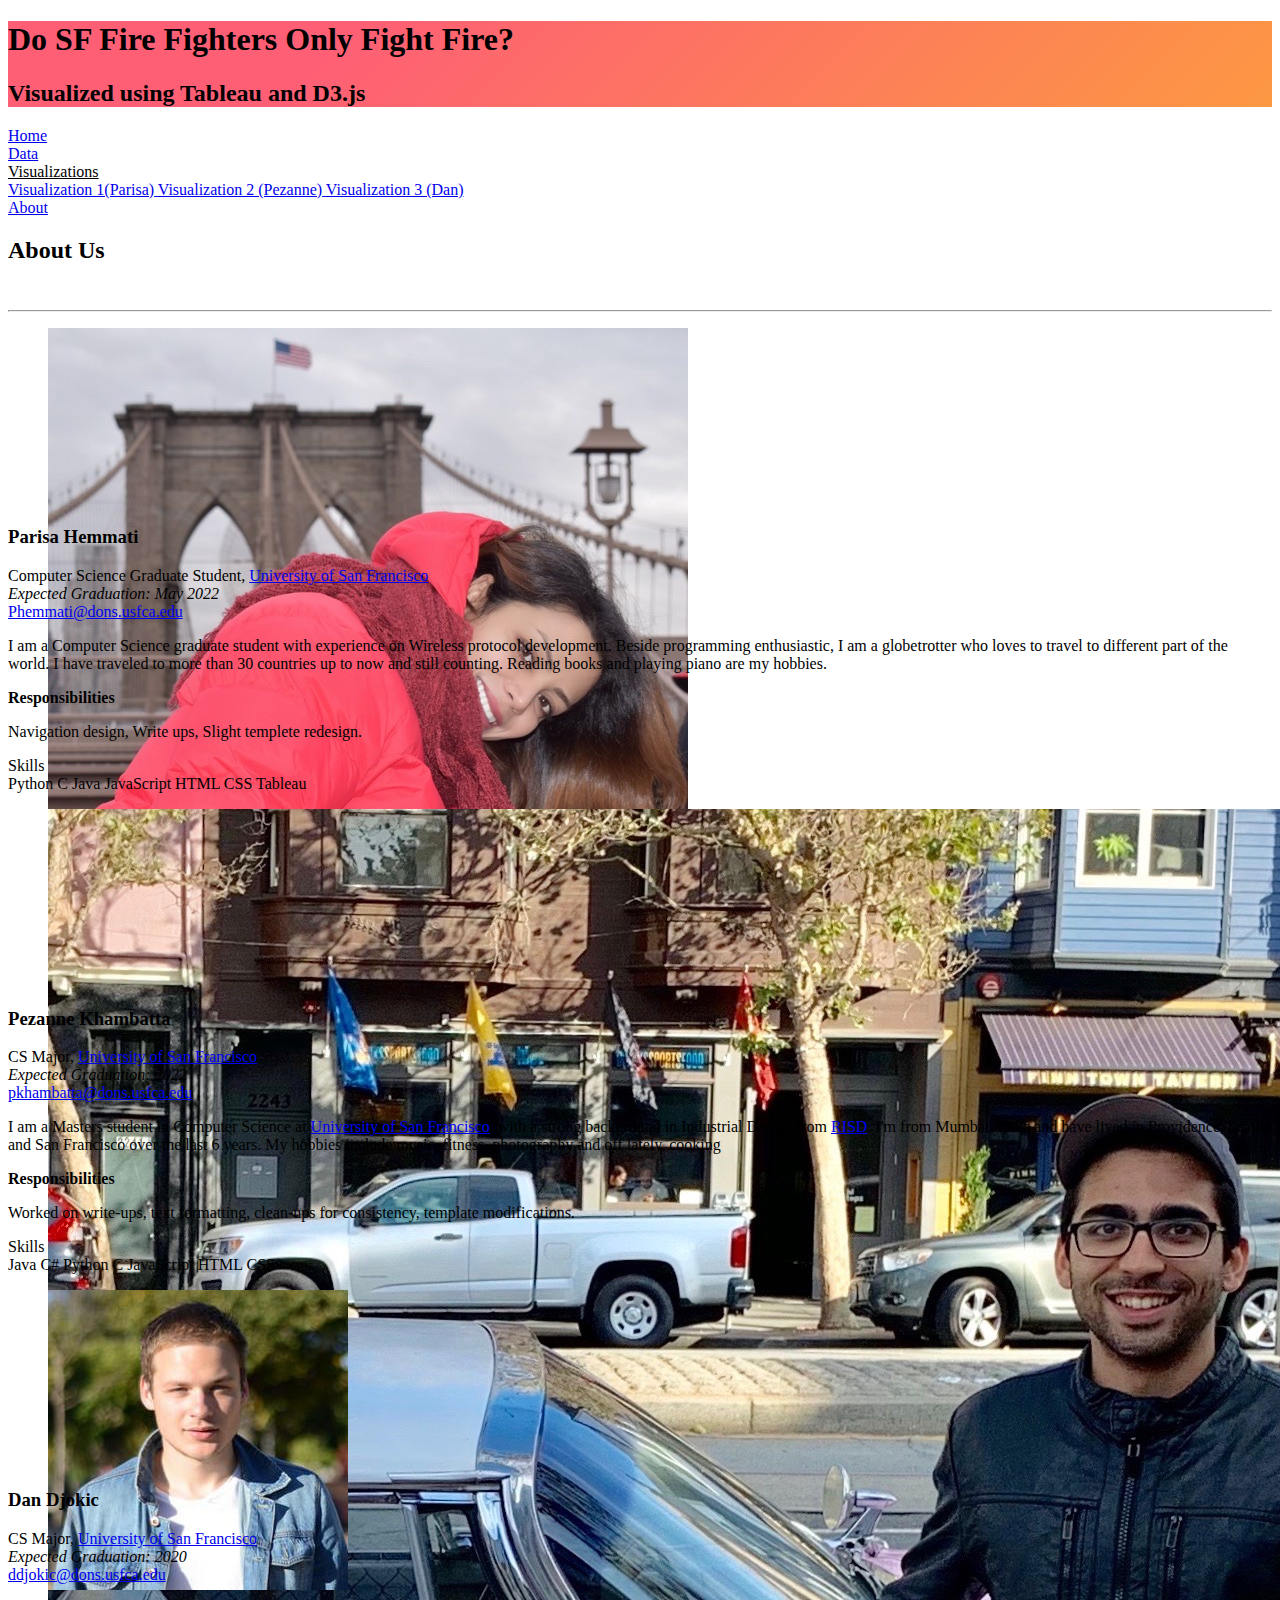
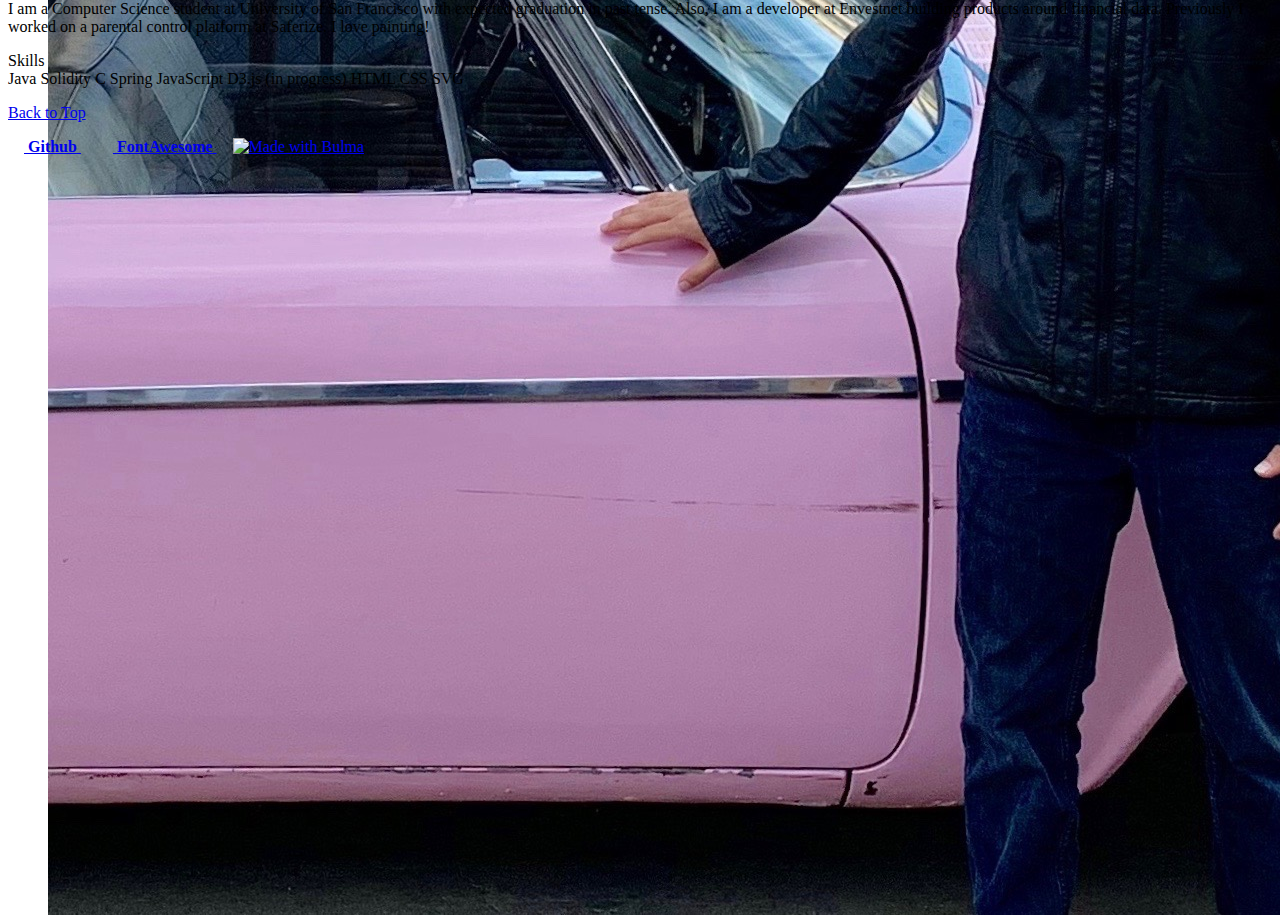
==== commit 1cb9d3c4: "Adding parallel prototype" ====
--- a/about.html
+++ b/about.html
@@ -59,10 +59,6 @@
             <span>Data</span>
           </a>
 
-
-
-
-
           <!-- TODO: Modify or remove dropdown -->
           <div class="navbar-item has-dropdown is-hoverable">
             <a class="navbar-link">
@@ -72,11 +68,11 @@
             <div class="navbar-dropdown">
               <a href="line.html" class="navbar-item">
                 <span class="icon"><i class="fas fa-chart-line"></i></span>
-                <span>Visualization 1(Line chart Parisa)</span>
+                <span>Visualization 1(Parisa)</span>
               </a>
               <!-- Change titles of pgs -->
               <a href="v2_pk.html" class="navbar-item">
-                <span class="icon"><i class="fas fa-chart-area"></i></span>
+                <span class="icon"><i class="fas fa-th"></i></span>
                 <span>Visualization 2 (Pezanne)</span>
               </a>
               <a href="v3_dd.html" class="navbar-item">
--- a/site.css
+++ b/site.css
@@ -10,4 +10,9 @@
 .image.is-180x180 {
     height: 180px;
     width: 180px;
+}
+
+.image.is-960x500 {
+    width: 960px;
+    height: 500px;
 }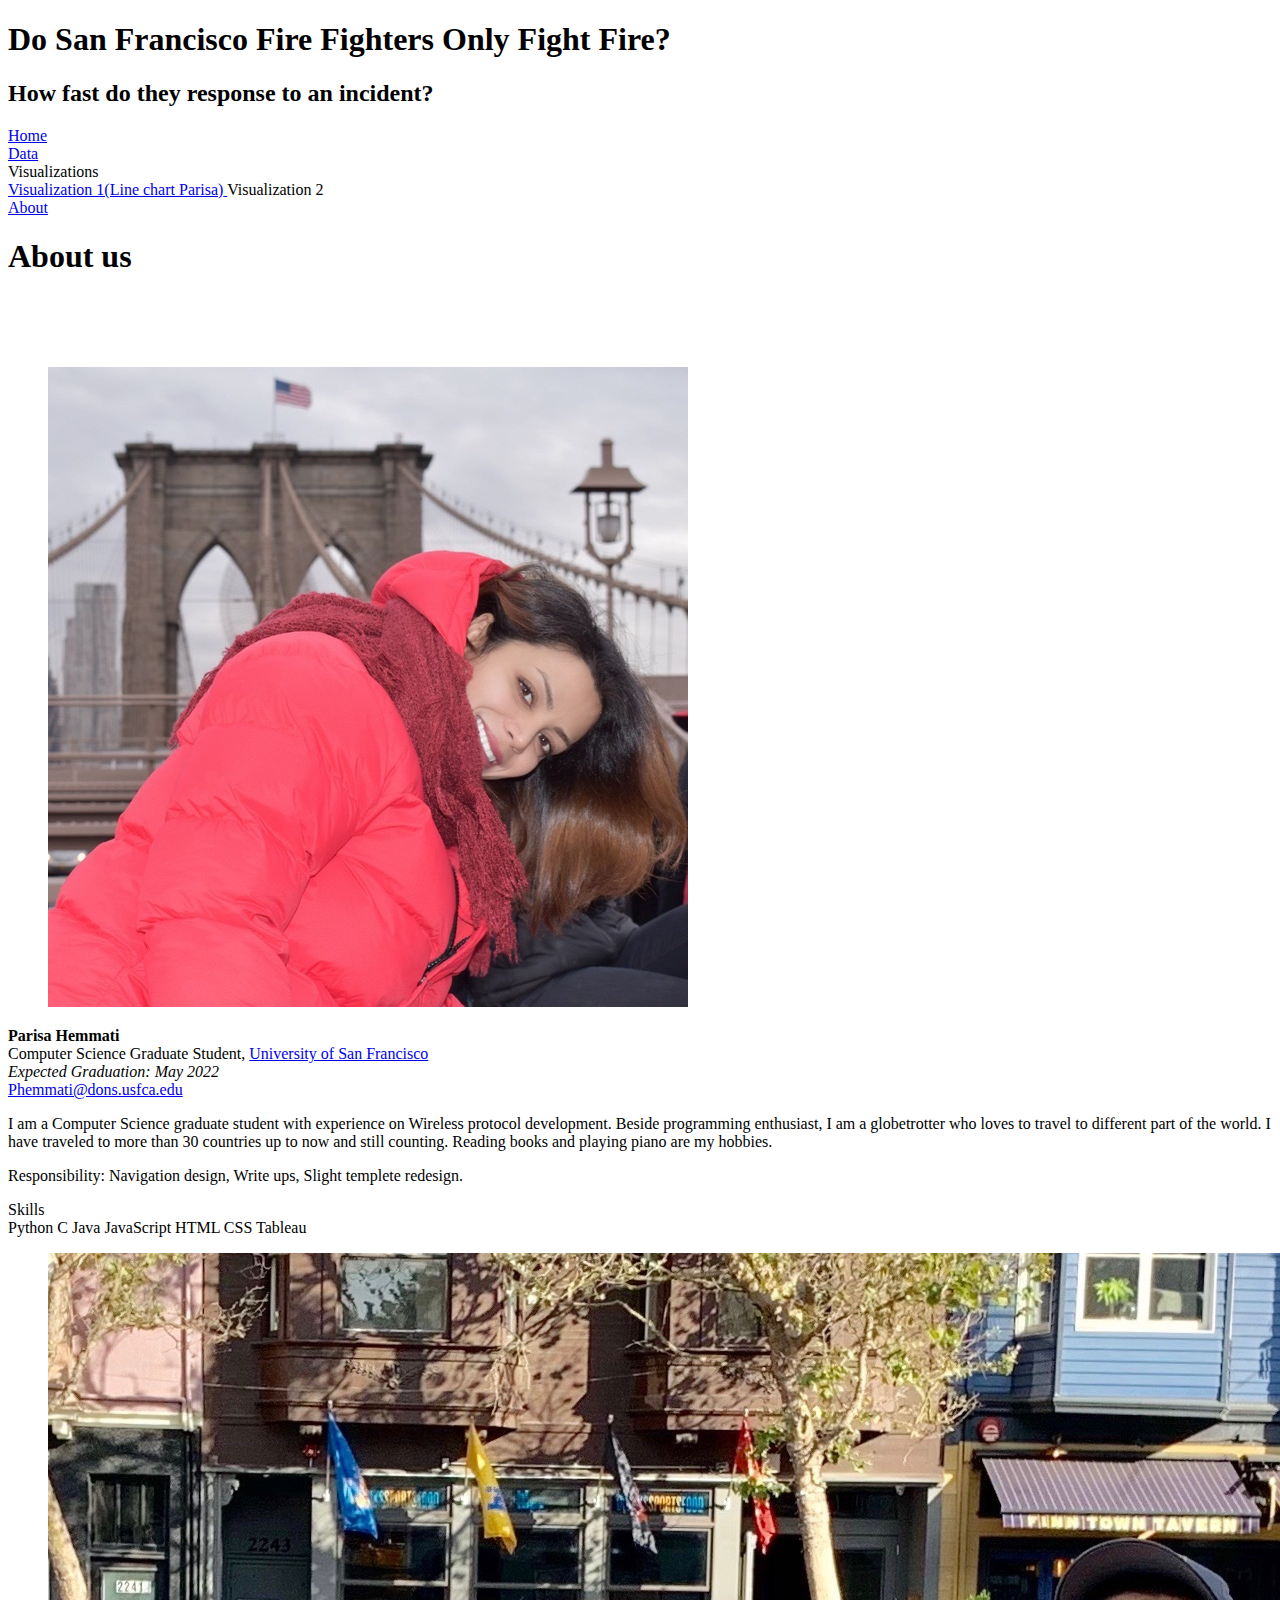
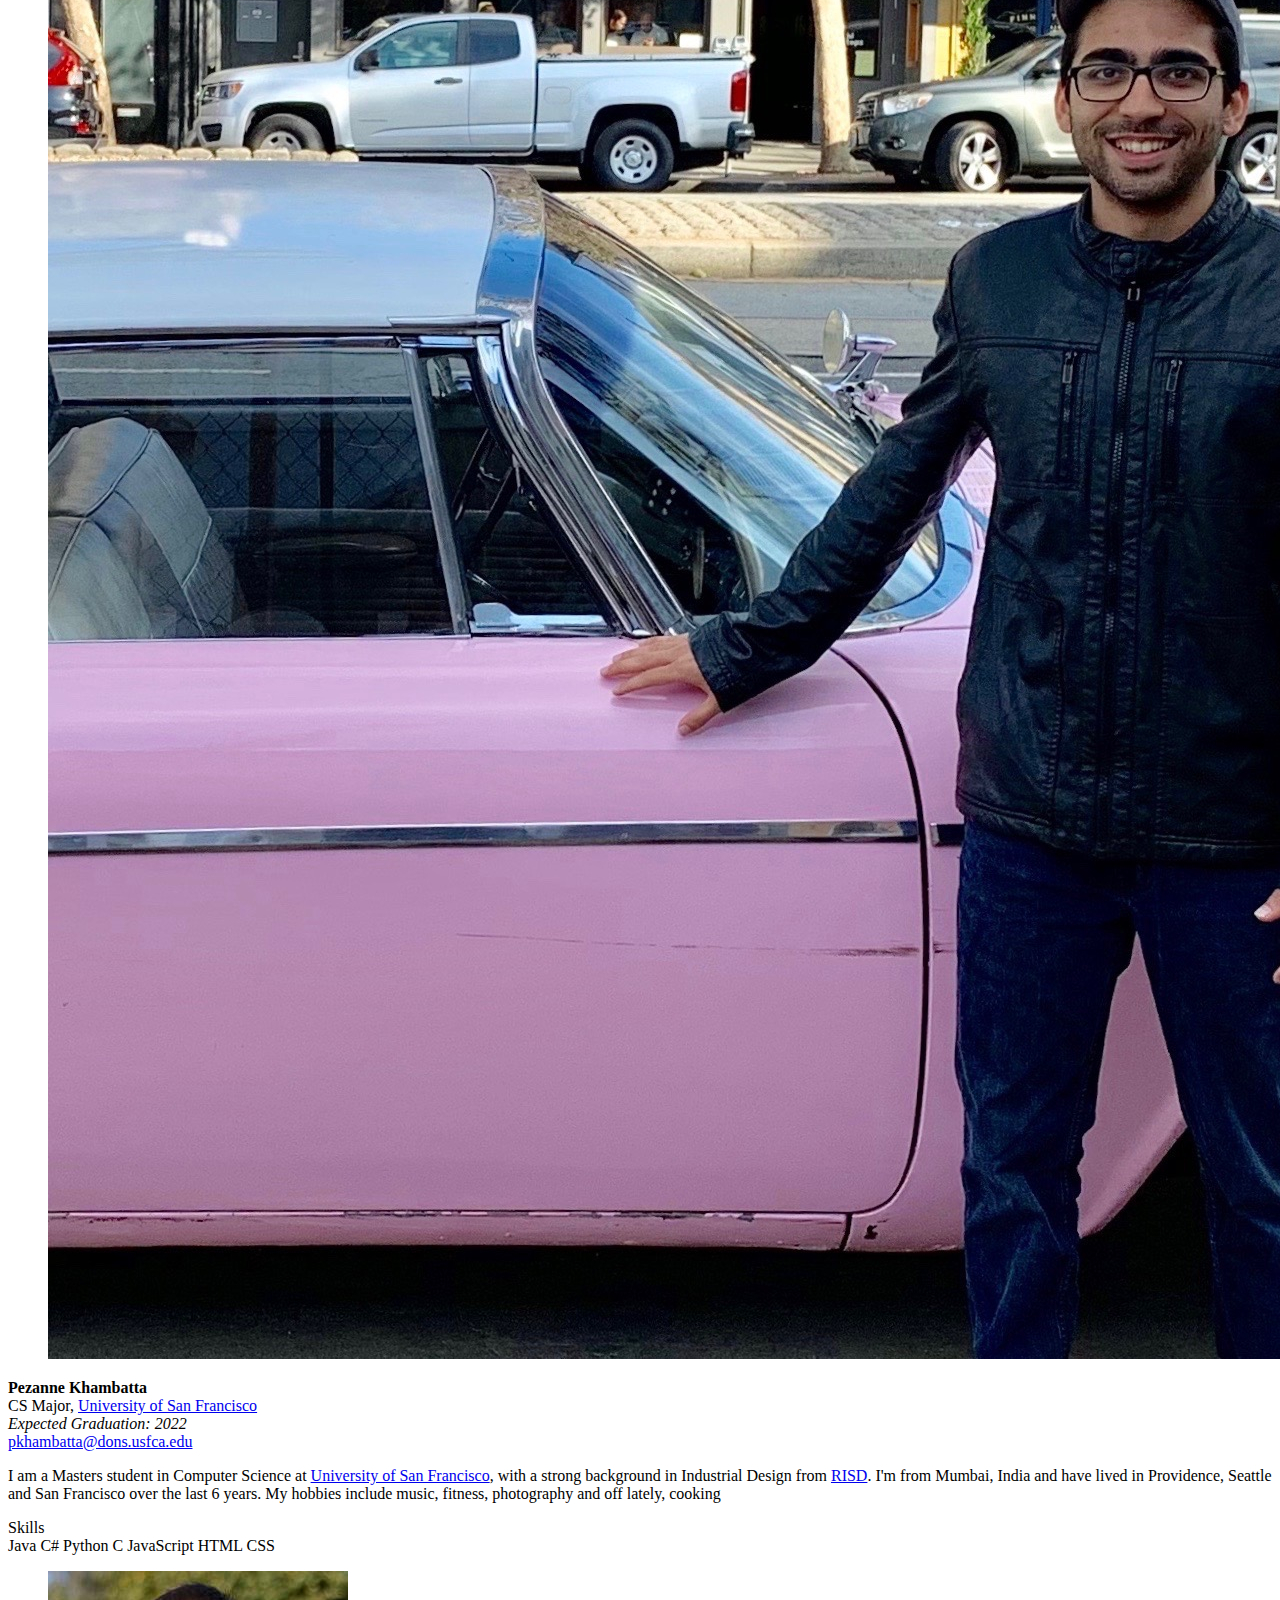
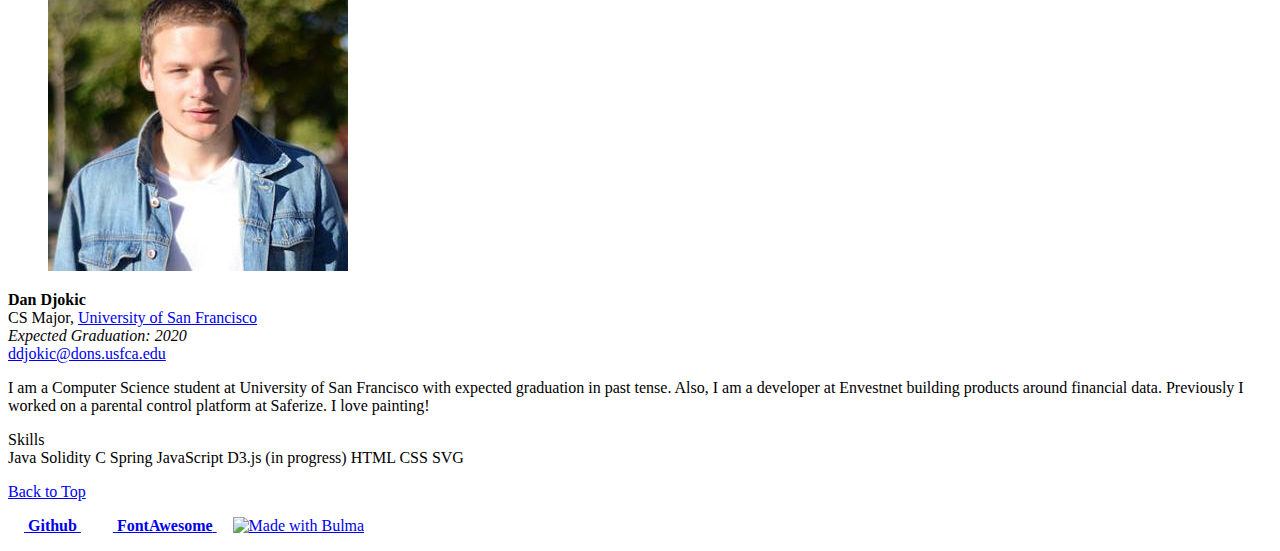
==== commit a4c07bc5: "Update about.html" ====
--- a/about.html
+++ b/about.html
@@ -1,32 +1,31 @@
 <!DOCTYPE html>
 <html>
-
-<head>
-  <meta charset="utf-8">
-  <meta name="viewport" content="width=device-width, initial-scale=1">
-
-  <!-- TODO: Change title -->
-  <title>About us</title>
-
-  <!-- Load Bulma from CDN (consider saving it to repository instead) -->
-  <!-- https://bulma.io/ -->
-  <link rel="stylesheet" href="https://cdn.jsdelivr.net/npm/bulma@0.8.0/css/bulma.min.css">
-
-  <link rel="stylesheet" href="site.css">
-
-  <!-- Load Font Awesome 5 (free) icons -->
-  <script defer src="https://use.fontawesome.com/releases/v5.3.1/js/all.js"></script>
-</head>
-
-<body>
+  <head>
+    <meta charset="utf-8">
+    <meta name="viewport" content="width=device-width, initial-scale=1">
+
+    <!-- TODO: Change title -->
+    <title>About us</title>
+
+    <!-- Load Bulma from CDN (consider saving it to repository instead) -->
+    <!-- https://bulma.io/ -->
+    <link rel="stylesheet" href="https://cdn.jsdelivr.net/npm/bulma@0.8.0/css/bulma.min.css">
+
+    <!-- Load Font Awesome 5 (free) icons -->
+    <script defer src="https://use.fontawesome.com/releases/v5.3.1/js/all.js"></script>
+  </head>
+
+  <body>
 
   <!-- Page header -->
   <!-- https://bulma.io/documentation/layout/hero/ -->
   <section class="hero is-info is-bold">
     <div class="hero-body">
       <div class="container">
-        <h1 class="title">Do SF Fire Fighters Only Fight Fire?</h1>
-        <h2 class="subtitle">Visualized using Tableau and D3.js</h2>
+        <!-- TODO: Change title -->
+        <h1 class="title">Do San Francisco Fire Fighters Only Fight Fire?</h1>
+        <!-- TODO: Change subtitle -->
+        <h2 class="subtitle">How fast do they response to an incident?</h2>
       </div>
     </div>
   </section>
@@ -67,19 +66,24 @@
 
             <div class="navbar-dropdown">
               <a href="line.html" class="navbar-item">
-                <span class="icon"><i class="fas fa-chart-line"></i></span>
-                <span>Visualization 1(Parisa)</span>
+                  <span  class="icon"><i class="fas fa-chart-line"></i></span>
+                  <span>Visualization 1(Line chart Parisa)</span>
+                </a>
+              <a class="navbar-item">
+                <span class="icon"><i class="fas fa-chart-area"></i></span>
+                <span>Visualization 2</span>
               </a>
-              <!-- Change titles of pgs -->
-              <a href="v2_pk.html" class="navbar-item">
-                <span class="icon"><i class="fas fa-th"></i></span>
-                <span>Visualization 2 (Pezanne)</span>
+
+              <!-- <hr class="navbar-divider">
+
+              <a class="navbar-item">
+                <span class="icon"><i class="fas fa-chart-bar"></i></span>
+                <span>Bar Chart</span>
               </a>
-              <a href="v3_dd.html" class="navbar-item">
-                <span class="icon"><i class="fas fa-chart-area"></i></span>
-                <span>Visualization 3 (Dan)</span>
-              </a>
-
+              <a class="navbar-item">
+                <span class="icon"><i class="fas fa-chart-pie"></i></span>
+                <span>Pie Chart</span>
+              </a> -->
             </div>
           </div>
         </div>
@@ -87,7 +91,7 @@
         <!-- Right navbar items -->
         <div class="navbar-end">
           <!-- TODO: Update as needed -->
-
+          
 
           <a class="navbar-item" href="about.html" title="About">
             <span class="icon"><i class="fas fa-info-circle"></i></span>
@@ -103,35 +107,38 @@
     <div class="container">
       <!-- Begin page content -->
       <div class="content">
-        <h2 id="about">About Us</h2> <br />
-        <hr>
+        
+        
+       <h1 id="about">About us</h1>
+
+       <br>
+       <br>
+       <br>
+
         <!-- Profile box -->
         <!-- https://bulma.io/documentation/layout/media-object/ -->
         <article class="media">
           <!-- TODO: Replace with profile photo -->
           <figure class="media-left">
-            <p class="image is-180x180"><img class="is-rounded" src="img/parisa.jpg"></p>
+            <p class="image is-128x128"><img class="is-rounded" src="img/parisa.jpg"></p>
           </figure>
 
           <div class="media-content">
             <div class="content">
               <!-- TODO: Replace with contact information -->
-              <h3>Parisa Hemmati</h3>
-              <p>Computer Science Graduate Student, <a href="https://www.usfca.edu/">University of San
-                  Francisco</a><br />
-                <em>Expected Graduation: May 2022</em><br />
+              <p>
+                <strong>Parisa Hemmati</strong><br/>
+                Computer Science Graduate Student, <a href="https://www.usfca.edu/">University of San Francisco</a><br/>
+                <em>Expected Graduation: May 2022</em><br/>
                 <i class="fas fa-envelope"></i> <a href="mailto:Phemmati@dons.usfca.edu">Phemmati@dons.usfca.edu</a>
               </p>
 
               <!-- TODO: Replace with brief biography -->
               <p>
-                I am a Computer Science graduate student with experience on Wireless protocol development. Beside
-                programming enthusiastic, I am a globetrotter who loves to travel to different part of the world. I have
-                traveled to more than 30 countries up to now and still counting. Reading books and playing piano are my
-                hobbies.
-              </p>
-              <b>Responsibilities</b>
-              <p>Navigation design, Write ups, Slight templete redesign.</p>
+                I am a Computer Science graduate student with experience on Wireless protocol development. Beside programming enthusiast, I am a globetrotter who loves to travel to different part of the world. I have traveled to more than 30 countries up to now and still counting. Reading books and playing piano are my hobbies.
+              </p>
+
+              <p>Responsibility: Navigation design, Write ups, Slight templete redesign.</p>
 
               <!-- TODO: Replace or remove tags -->
               <!-- https://bulma.io/documentation/elements/tag/ -->
@@ -152,42 +159,35 @@
         <!-- End profile box -->
 
 
-
+      
 
         <!-- Profile box -->
         <!-- Pezanne Khambatta About -->
         <article class="media">
           <!-- TODO: Replace with profile photo -->
           <figure class="media-left">
-            <p class="image is-180x180"><img class="is-rounded" src="img/pezanne.jpeg"></p>
+            <p class="image is-128x128"><img class="is-rounded" src="img/pezanne.jpeg"></p>
           </figure>
-
+          
           <div class="media-content">
             <div class="content">
-
-              <h3>Pezanne Khambatta</h3>
-              <p>CS Major, <a href="https://www.usfca.edu/">University of San Francisco</a><br />
-                <em>Expected Graduation: 2022</em><br />
+              <p>
+                <strong>Pezanne Khambatta</strong><br/>
+                CS Major, <a href="https://www.usfca.edu/">University of San Francisco</a><br/>
+                <em>Expected Graduation: 2022</em><br/>
                 <i class="fas fa-envelope"></i> <a href="mailto:pkhambatta@dons.usfca.edu">pkhambatta@dons.usfca.edu</a>
               </p>
-
-              <p>
-                I am a Masters student in Computer Science at <a href="https://www.usfca.edu/">University of San
-                  Francisco</a>, with a strong background in Industrial Design from <a
-                  href="https://www.risd.edu/">RISD</a>.
-                I'm from Mumbai, India and have lived in Providence, Seattle and San Francisco over the last 6 years.
-                My hobbies include music, fitness, photography and off lately, cooking
-              </p>
-
-              <b>Responsibilities</b>
-              <p>
-                Worked on write-ups, text formatting, clean-ups for consistency, template modifications.
-              </p>
-
+              
+              <p>
+                I am a Masters student in Computer Science at <a href="https://www.usfca.edu/">University of San Francisco</a>, with a strong background in Industrial Design from <a href="https://www.risd.edu/">RISD</a>. 
+                I'm from Mumbai, India and have lived in Providence, Seattle and San Francisco over the last 6 years.  
+                My hobbies include music, fitness, photography and off lately, cooking 
+              </p>
+              
               <!-- TODO: Replace or remove tags -->
               <!-- https://bulma.io/documentation/elements/tag/ -->
               <div class="heading">Skills</div>
-
+              
               <div class="tags">
                 <span class="tag">Java</span>
                 <span class="tag">C#</span>
@@ -211,23 +211,22 @@
         <article class="media">
           <!-- TODO: Replace with profile photo -->
           <figure class="media-left">
-            <p class="image is-180x180"><img class="is-rounded" src="img/dan.jpg"></p>
+            <p class="image is-128x128"><img class="is-rounded" src="img/dan.jpg"></p>
           </figure>
 
           <div class="media-content">
             <div class="content">
               <!-- TODO: Replace with contact information -->
-
-              <h3>Dan Djokic</h3>
-              <p></p>CS Major, <a href="https://www.usfca.edu/">University of San Francisco</a><br />
-              <em>Expected Graduation: 2020</em><br />
-              <i class="fas fa-envelope"></i> <a href="mailto:ddjokic@dons.usfca.edu">ddjokic@dons.usfca.edu</a>
-              </p>
-
-              <p>
-                I am a Computer Science student at University of San Francisco with expected graduation in past tense.
-                Also, I am a developer at Envestnet building products around financial data. Previously I worked on a
-                parental control platform at Saferize. I love painting!
+              <p>
+                <strong>Dan Djokic</strong><br/>
+                CS Major, <a href="https://www.usfca.edu/">University of San Francisco</a><br/>
+                <em>Expected Graduation: 2020</em><br/>
+                <i class="fas fa-envelope"></i> <a href="mailto:ddjokic@dons.usfca.edu">ddjokic@dons.usfca.edu</a>
+              </p>
+
+              <!-- TODO: Replace with brief biography -->
+              <p>
+                I am a Computer Science student at University of San Francisco with expected graduation in past tense. Also, I am a developer at Envestnet building products around financial data. Previously I worked on a parental control platform at Saferize. I love painting!
               </p>
 
               <!-- TODO: Replace or remove tags -->
@@ -269,8 +268,7 @@
 
       <p>
         <!-- TODO: Change to link to your Github repository -->
-        <a href="https://github.com/usf-cs360-spring2020/template-bulma" class="button is-small"
-          style="padding-left: 1em; padding-right: 1em;">
+        <a href="https://github.com/usf-cs360-spring2020/template-bulma" class="button is-small" style="padding-left: 1em; padding-right: 1em;">
           <i class="fab fa-github-alt"></i>&nbsp;<strong>Github</strong>
         </a>
 
@@ -279,8 +277,7 @@
         </a>
 
         <a href="https://bulma.io" class="button is-small">
-          <img src="https://bulma.io/images/made-with-bulma--semiblack.png" alt="Made with Bulma" width="128"
-            height="24">
+          <img src="https://bulma.io/images/made-with-bulma--semiblack.png" alt="Made with Bulma" width="128" height="24">
         </a>
       </p>
     </div>
@@ -290,22 +287,25 @@
   <!-- Mobile menu responsiveness -->
   <!-- https://bulma.io/documentation/components/navbar/ -->
   <script>
-    document.addEventListener('DOMContentLoaded', () => {
-      const $navbarBurgers = Array.prototype.slice.call(document.querySelectorAll('.navbar-burger'), 0);
-
-      if ($navbarBurgers.length > 0) {
-        $navbarBurgers.forEach(el => {
-          el.addEventListener('click', () => {
-            const target = el.dataset.target;
-            const $target = document.getElementById(target);
-            el.classList.toggle('is-active');
-            $target.classList.toggle('is-active');
-          });
+  document.addEventListener('DOMContentLoaded', () => {
+    const $navbarBurgers = Array.prototype.slice.call(document.querySelectorAll('.navbar-burger'), 0);
+
+    if ($navbarBurgers.length > 0) {
+      $navbarBurgers.forEach( el => {
+        el.addEventListener('click', () => {
+          const target = el.dataset.target;
+          const $target = document.getElementById(target);
+          el.classList.toggle('is-active');
+          $target.classList.toggle('is-active');
         });
-      }
-    });
+      });
+    }
+  });
   </script>
   <!-- End mobile menu responsiveness -->
-</body>
-
-</html>+  </body>
+
+</html>
+
+        
+        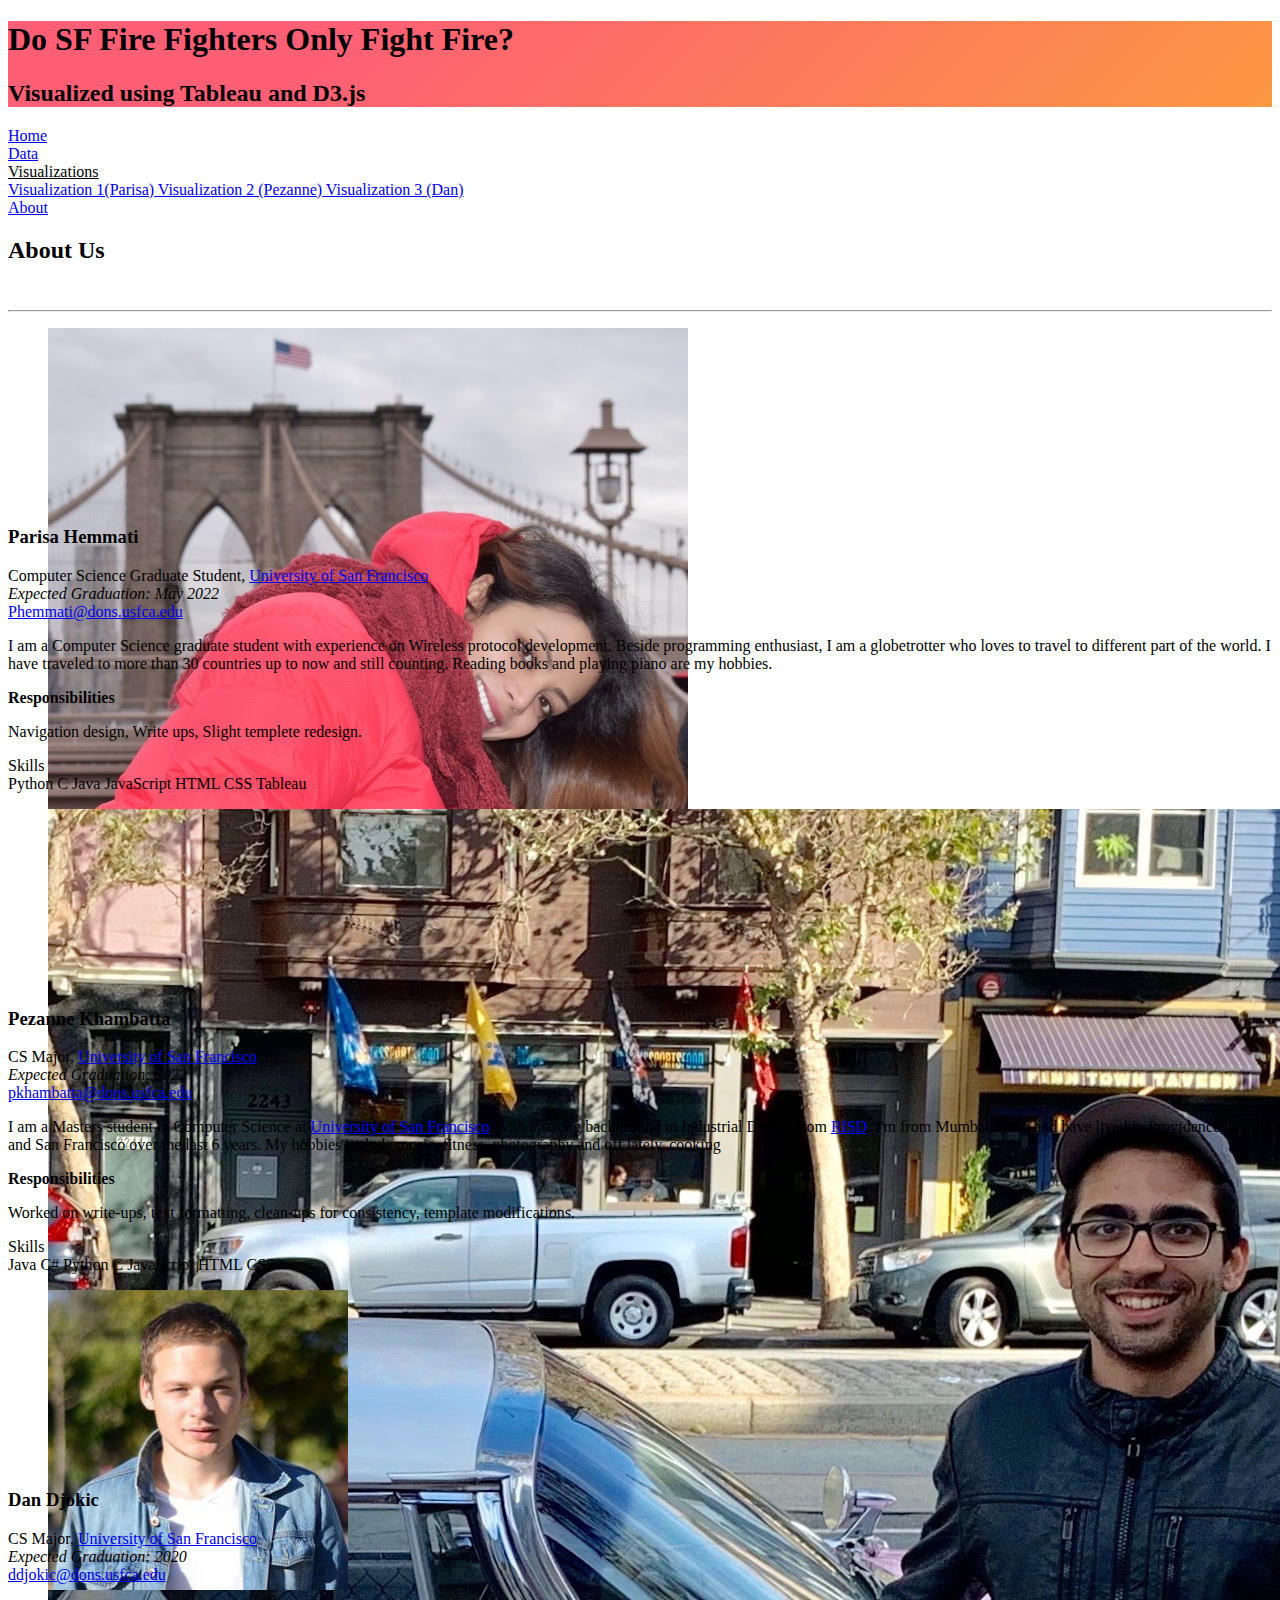
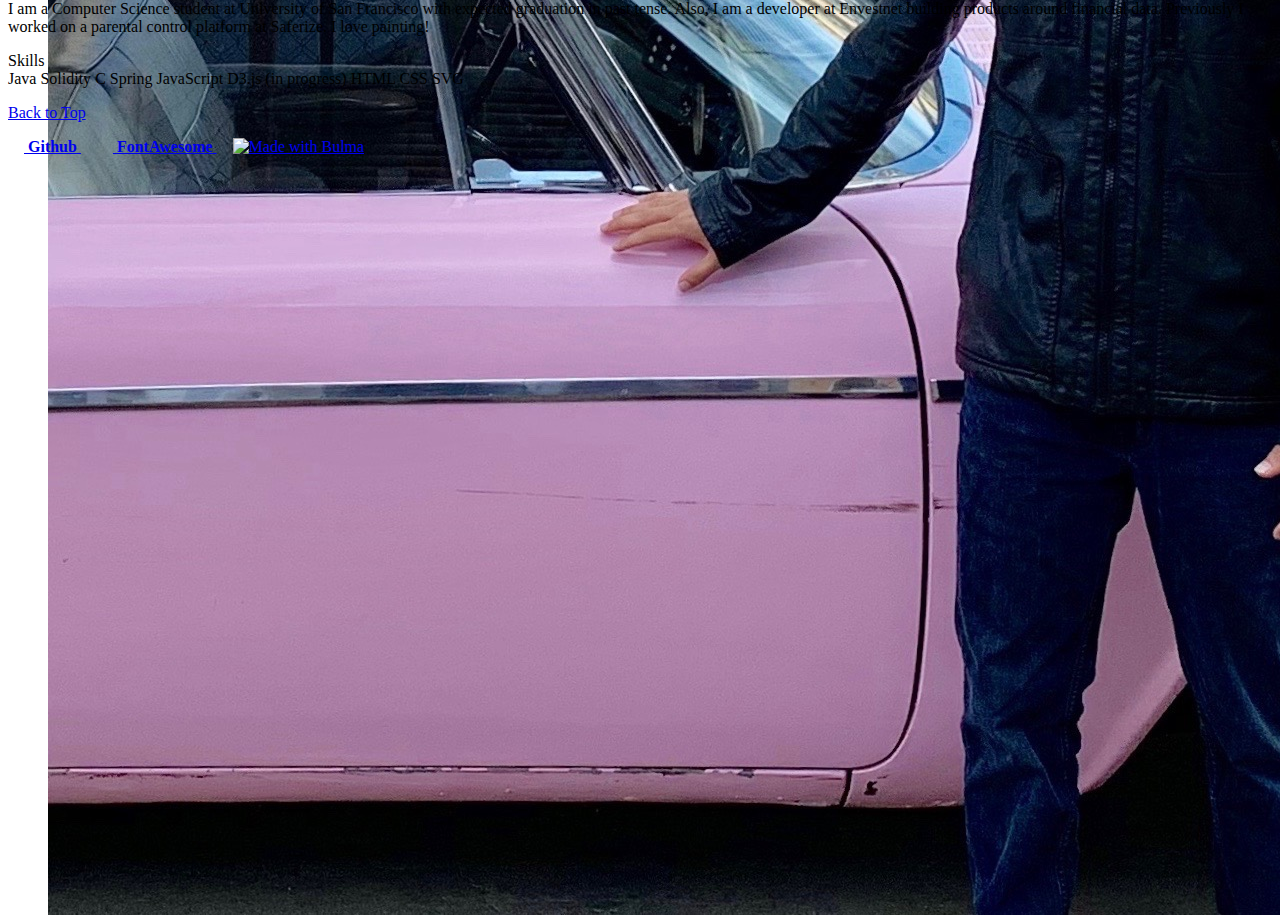
==== commit 3e3f32cf: "Merge branch 'gh-pages' of https://github.com/usf-cs360-spring2020/midterm-visualizers into gh-pages" ====
--- a/about.html
+++ b/about.html
@@ -1,31 +1,32 @@
 <!DOCTYPE html>
 <html>
-  <head>
-    <meta charset="utf-8">
-    <meta name="viewport" content="width=device-width, initial-scale=1">
-
-    <!-- TODO: Change title -->
-    <title>About us</title>
-
-    <!-- Load Bulma from CDN (consider saving it to repository instead) -->
-    <!-- https://bulma.io/ -->
-    <link rel="stylesheet" href="https://cdn.jsdelivr.net/npm/bulma@0.8.0/css/bulma.min.css">
-
-    <!-- Load Font Awesome 5 (free) icons -->
-    <script defer src="https://use.fontawesome.com/releases/v5.3.1/js/all.js"></script>
-  </head>
-
-  <body>
+
+<head>
+  <meta charset="utf-8">
+  <meta name="viewport" content="width=device-width, initial-scale=1">
+
+  <!-- TODO: Change title -->
+  <title>About us</title>
+
+  <!-- Load Bulma from CDN (consider saving it to repository instead) -->
+  <!-- https://bulma.io/ -->
+  <link rel="stylesheet" href="https://cdn.jsdelivr.net/npm/bulma@0.8.0/css/bulma.min.css">
+
+  <link rel="stylesheet" href="site.css">
+
+  <!-- Load Font Awesome 5 (free) icons -->
+  <script defer src="https://use.fontawesome.com/releases/v5.3.1/js/all.js"></script>
+</head>
+
+<body>
 
   <!-- Page header -->
   <!-- https://bulma.io/documentation/layout/hero/ -->
   <section class="hero is-info is-bold">
     <div class="hero-body">
       <div class="container">
-        <!-- TODO: Change title -->
-        <h1 class="title">Do San Francisco Fire Fighters Only Fight Fire?</h1>
-        <!-- TODO: Change subtitle -->
-        <h2 class="subtitle">How fast do they response to an incident?</h2>
+        <h1 class="title">Do SF Fire Fighters Only Fight Fire?</h1>
+        <h2 class="subtitle">Visualized using Tableau and D3.js</h2>
       </div>
     </div>
   </section>
@@ -66,24 +67,19 @@
 
             <div class="navbar-dropdown">
               <a href="line.html" class="navbar-item">
-                  <span  class="icon"><i class="fas fa-chart-line"></i></span>
-                  <span>Visualization 1(Line chart Parisa)</span>
-                </a>
-              <a class="navbar-item">
+                <span class="icon"><i class="fas fa-chart-line"></i></span>
+                <span>Visualization 1(Parisa)</span>
+              </a>
+              <!-- Change titles of pgs -->
+              <a href="v2_pk.html" class="navbar-item">
+                <span class="icon"><i class="fas fa-th"></i></span>
+                <span>Visualization 2 (Pezanne)</span>
+              </a>
+              <a href="v3_dd.html" class="navbar-item">
                 <span class="icon"><i class="fas fa-chart-area"></i></span>
-                <span>Visualization 2</span>
+                <span>Visualization 3 (Dan)</span>
               </a>
 
-              <!-- <hr class="navbar-divider">
-
-              <a class="navbar-item">
-                <span class="icon"><i class="fas fa-chart-bar"></i></span>
-                <span>Bar Chart</span>
-              </a>
-              <a class="navbar-item">
-                <span class="icon"><i class="fas fa-chart-pie"></i></span>
-                <span>Pie Chart</span>
-              </a> -->
             </div>
           </div>
         </div>
@@ -91,7 +87,7 @@
         <!-- Right navbar items -->
         <div class="navbar-end">
           <!-- TODO: Update as needed -->
-          
+
 
           <a class="navbar-item" href="about.html" title="About">
             <span class="icon"><i class="fas fa-info-circle"></i></span>
@@ -107,38 +103,35 @@
     <div class="container">
       <!-- Begin page content -->
       <div class="content">
-        
-        
-       <h1 id="about">About us</h1>
-
-       <br>
-       <br>
-       <br>
-
+        <h2 id="about">About Us</h2> <br />
+        <hr>
         <!-- Profile box -->
         <!-- https://bulma.io/documentation/layout/media-object/ -->
         <article class="media">
           <!-- TODO: Replace with profile photo -->
           <figure class="media-left">
-            <p class="image is-128x128"><img class="is-rounded" src="img/parisa.jpg"></p>
+            <p class="image is-180x180"><img class="is-rounded" src="img/parisa.jpg"></p>
           </figure>
 
           <div class="media-content">
             <div class="content">
               <!-- TODO: Replace with contact information -->
-              <p>
-                <strong>Parisa Hemmati</strong><br/>
-                Computer Science Graduate Student, <a href="https://www.usfca.edu/">University of San Francisco</a><br/>
-                <em>Expected Graduation: May 2022</em><br/>
+              <h3>Parisa Hemmati</h3>
+              <p>Computer Science Graduate Student, <a href="https://www.usfca.edu/">University of San
+                  Francisco</a><br />
+                <em>Expected Graduation: May 2022</em><br />
                 <i class="fas fa-envelope"></i> <a href="mailto:Phemmati@dons.usfca.edu">Phemmati@dons.usfca.edu</a>
               </p>
 
               <!-- TODO: Replace with brief biography -->
               <p>
+
                 I am a Computer Science graduate student with experience on Wireless protocol development. Beside programming enthusiast, I am a globetrotter who loves to travel to different part of the world. I have traveled to more than 30 countries up to now and still counting. Reading books and playing piano are my hobbies.
-              </p>
-
-              <p>Responsibility: Navigation design, Write ups, Slight templete redesign.</p>
+
+
+              </p>
+              <b>Responsibilities</b>
+              <p>Navigation design, Write ups, Slight templete redesign.</p>
 
               <!-- TODO: Replace or remove tags -->
               <!-- https://bulma.io/documentation/elements/tag/ -->
@@ -159,35 +152,42 @@
         <!-- End profile box -->
 
 
-      
+
 
         <!-- Profile box -->
         <!-- Pezanne Khambatta About -->
         <article class="media">
           <!-- TODO: Replace with profile photo -->
           <figure class="media-left">
-            <p class="image is-128x128"><img class="is-rounded" src="img/pezanne.jpeg"></p>
+            <p class="image is-180x180"><img class="is-rounded" src="img/pezanne.jpeg"></p>
           </figure>
-          
+
           <div class="media-content">
             <div class="content">
+
+              <h3>Pezanne Khambatta</h3>
+              <p>CS Major, <a href="https://www.usfca.edu/">University of San Francisco</a><br />
+                <em>Expected Graduation: 2022</em><br />
+                <i class="fas fa-envelope"></i> <a href="mailto:pkhambatta@dons.usfca.edu">pkhambatta@dons.usfca.edu</a>
+              </p>
+
               <p>
-                <strong>Pezanne Khambatta</strong><br/>
-                CS Major, <a href="https://www.usfca.edu/">University of San Francisco</a><br/>
-                <em>Expected Graduation: 2022</em><br/>
-                <i class="fas fa-envelope"></i> <a href="mailto:pkhambatta@dons.usfca.edu">pkhambatta@dons.usfca.edu</a>
-              </p>
-              
+                I am a Masters student in Computer Science at <a href="https://www.usfca.edu/">University of San
+                  Francisco</a>, with a strong background in Industrial Design from <a
+                  href="https://www.risd.edu/">RISD</a>.
+                I'm from Mumbai, India and have lived in Providence, Seattle and San Francisco over the last 6 years.
+                My hobbies include music, fitness, photography and off lately, cooking
+              </p>
+
+              <b>Responsibilities</b>
               <p>
-                I am a Masters student in Computer Science at <a href="https://www.usfca.edu/">University of San Francisco</a>, with a strong background in Industrial Design from <a href="https://www.risd.edu/">RISD</a>. 
-                I'm from Mumbai, India and have lived in Providence, Seattle and San Francisco over the last 6 years.  
-                My hobbies include music, fitness, photography and off lately, cooking 
-              </p>
-              
+                Worked on write-ups, text formatting, clean-ups for consistency, template modifications.
+              </p>
+
               <!-- TODO: Replace or remove tags -->
               <!-- https://bulma.io/documentation/elements/tag/ -->
               <div class="heading">Skills</div>
-              
+
               <div class="tags">
                 <span class="tag">Java</span>
                 <span class="tag">C#</span>
@@ -211,22 +211,23 @@
         <article class="media">
           <!-- TODO: Replace with profile photo -->
           <figure class="media-left">
-            <p class="image is-128x128"><img class="is-rounded" src="img/dan.jpg"></p>
+            <p class="image is-180x180"><img class="is-rounded" src="img/dan.jpg"></p>
           </figure>
 
           <div class="media-content">
             <div class="content">
               <!-- TODO: Replace with contact information -->
+
+              <h3>Dan Djokic</h3>
+              <p></p>CS Major, <a href="https://www.usfca.edu/">University of San Francisco</a><br />
+              <em>Expected Graduation: 2020</em><br />
+              <i class="fas fa-envelope"></i> <a href="mailto:ddjokic@dons.usfca.edu">ddjokic@dons.usfca.edu</a>
+              </p>
+
               <p>
-                <strong>Dan Djokic</strong><br/>
-                CS Major, <a href="https://www.usfca.edu/">University of San Francisco</a><br/>
-                <em>Expected Graduation: 2020</em><br/>
-                <i class="fas fa-envelope"></i> <a href="mailto:ddjokic@dons.usfca.edu">ddjokic@dons.usfca.edu</a>
-              </p>
-
-              <!-- TODO: Replace with brief biography -->
-              <p>
-                I am a Computer Science student at University of San Francisco with expected graduation in past tense. Also, I am a developer at Envestnet building products around financial data. Previously I worked on a parental control platform at Saferize. I love painting!
+                I am a Computer Science student at University of San Francisco with expected graduation in past tense.
+                Also, I am a developer at Envestnet building products around financial data. Previously I worked on a
+                parental control platform at Saferize. I love painting!
               </p>
 
               <!-- TODO: Replace or remove tags -->
@@ -268,7 +269,8 @@
 
       <p>
         <!-- TODO: Change to link to your Github repository -->
-        <a href="https://github.com/usf-cs360-spring2020/template-bulma" class="button is-small" style="padding-left: 1em; padding-right: 1em;">
+        <a href="https://github.com/usf-cs360-spring2020/template-bulma" class="button is-small"
+          style="padding-left: 1em; padding-right: 1em;">
           <i class="fab fa-github-alt"></i>&nbsp;<strong>Github</strong>
         </a>
 
@@ -277,7 +279,8 @@
         </a>
 
         <a href="https://bulma.io" class="button is-small">
-          <img src="https://bulma.io/images/made-with-bulma--semiblack.png" alt="Made with Bulma" width="128" height="24">
+          <img src="https://bulma.io/images/made-with-bulma--semiblack.png" alt="Made with Bulma" width="128"
+            height="24">
         </a>
       </p>
     </div>
@@ -287,25 +290,22 @@
   <!-- Mobile menu responsiveness -->
   <!-- https://bulma.io/documentation/components/navbar/ -->
   <script>
-  document.addEventListener('DOMContentLoaded', () => {
-    const $navbarBurgers = Array.prototype.slice.call(document.querySelectorAll('.navbar-burger'), 0);
-
-    if ($navbarBurgers.length > 0) {
-      $navbarBurgers.forEach( el => {
-        el.addEventListener('click', () => {
-          const target = el.dataset.target;
-          const $target = document.getElementById(target);
-          el.classList.toggle('is-active');
-          $target.classList.toggle('is-active');
+    document.addEventListener('DOMContentLoaded', () => {
+      const $navbarBurgers = Array.prototype.slice.call(document.querySelectorAll('.navbar-burger'), 0);
+
+      if ($navbarBurgers.length > 0) {
+        $navbarBurgers.forEach(el => {
+          el.addEventListener('click', () => {
+            const target = el.dataset.target;
+            const $target = document.getElementById(target);
+            el.classList.toggle('is-active');
+            $target.classList.toggle('is-active');
+          });
         });
-      });
-    }
-  });
+      }
+    });
   </script>
   <!-- End mobile menu responsiveness -->
-  </body>
-
-</html>
-
-        
-        +</body>
+
+</html>--- a/site.css
+++ b/site.css
@@ -0,0 +1,18 @@
+a {
+    text-decoration: underline;
+}
+
+.hero.is-info {
+    background-color: #fc9842 !important; 
+    background-image: linear-gradient(315deg, #fc9842 0%, #fe5f75 74%) !important;
+}
+
+.image.is-180x180 {
+    height: 180px;
+    width: 180px;
+}
+
+.image.is-960x500 {
+    width: 960px;
+    height: 500px;
+}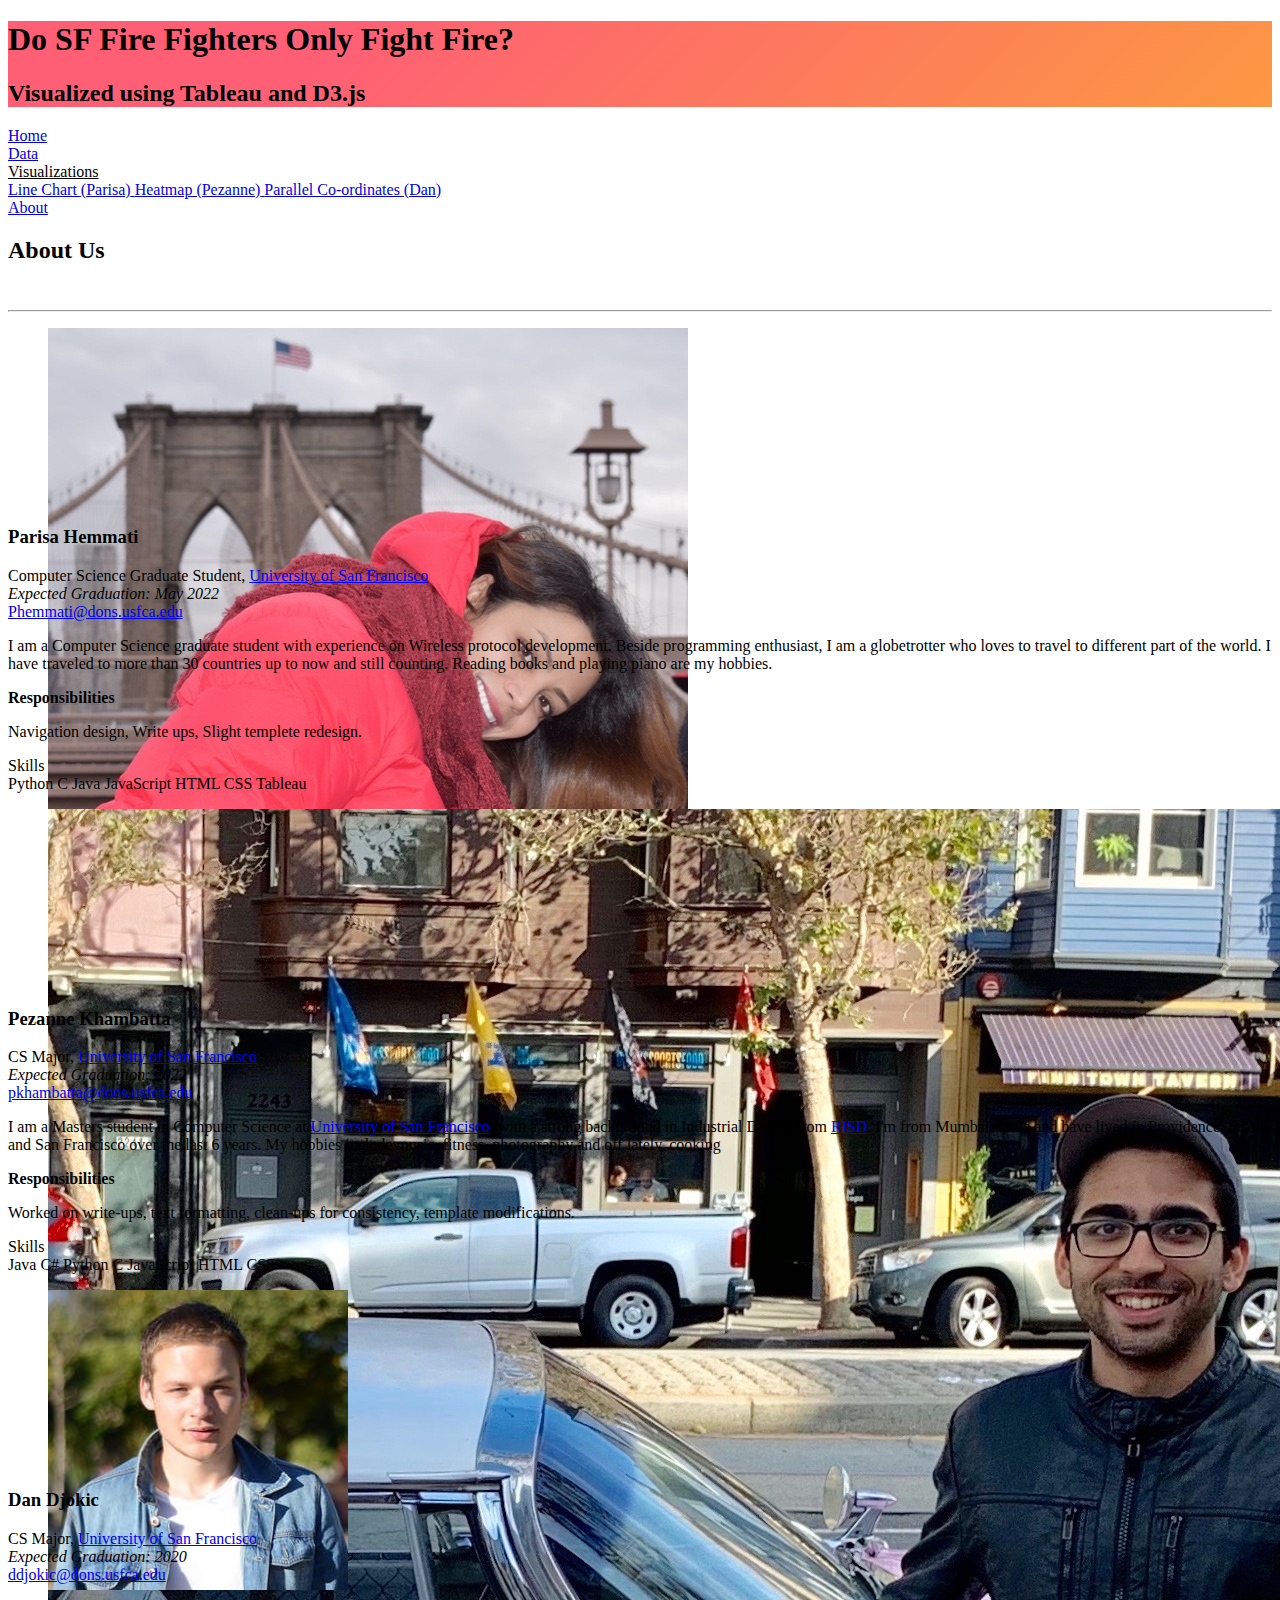
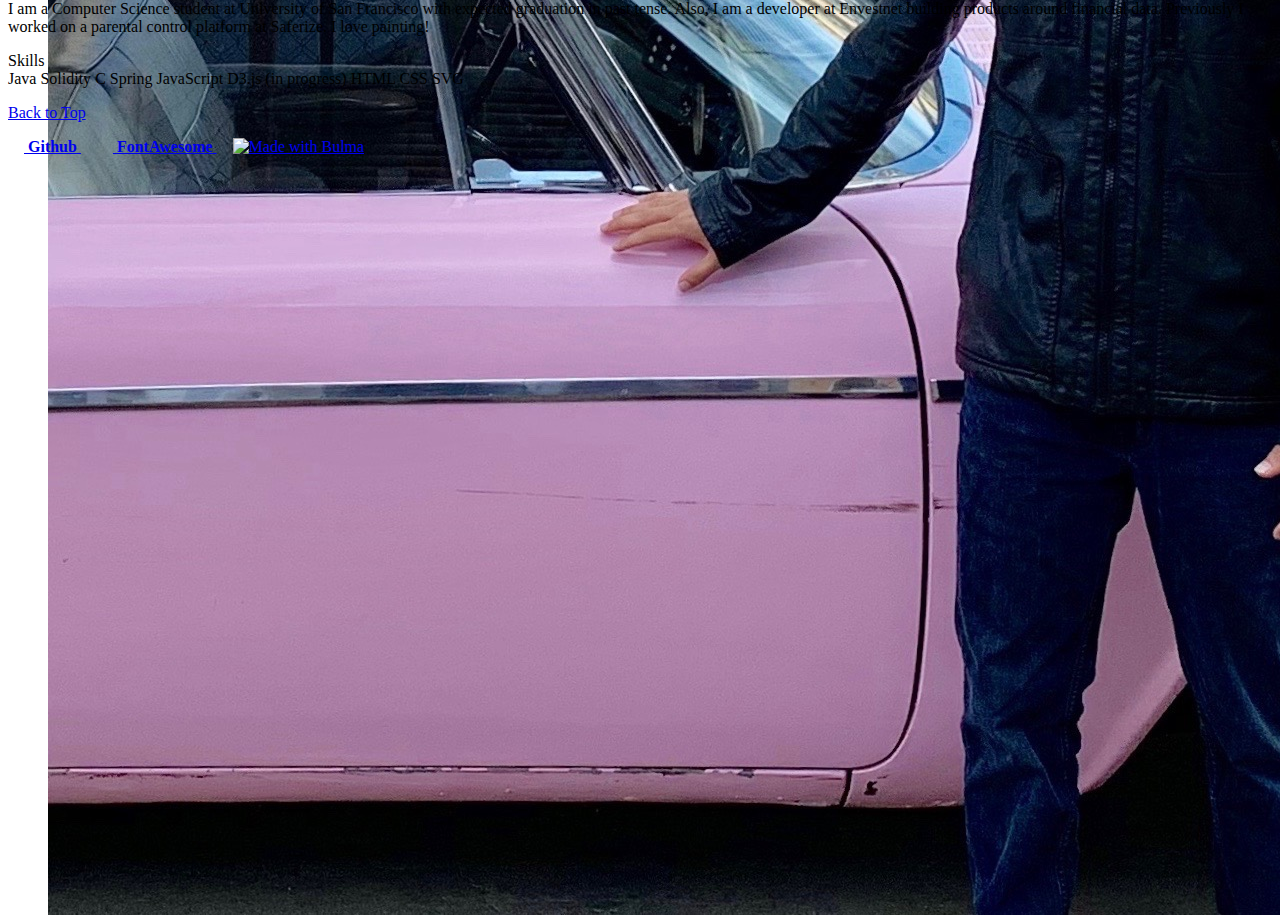
==== commit d2e7a85a: "writeups + tabs modified" ====
--- a/about.html
+++ b/about.html
@@ -61,27 +61,27 @@
 
           <!-- TODO: Modify or remove dropdown -->
           <div class="navbar-item has-dropdown is-hoverable">
-            <a class="navbar-link">
-              Visualizations
-            </a>
-
-            <div class="navbar-dropdown">
-              <a href="line.html" class="navbar-item">
-                <span class="icon"><i class="fas fa-chart-line"></i></span>
-                <span>Visualization 1(Parisa)</span>
+              <a class="navbar-link">
+                Visualizations
               </a>
-              <!-- Change titles of pgs -->
-              <a href="v2_pk.html" class="navbar-item">
-                <span class="icon"><i class="fas fa-th"></i></span>
-                <span>Visualization 2 (Pezanne)</span>
-              </a>
-              <a href="v3_dd.html" class="navbar-item">
-                <span class="icon"><i class="fas fa-chart-area"></i></span>
-                <span>Visualization 3 (Dan)</span>
-              </a>
-
+  
+              <div class="navbar-dropdown">
+                <a href="line.html" class="navbar-item">
+                  <span class="icon"><i class="fas fa-chart-line"></i></span>
+                  <span>Line Chart (Parisa)</span>
+                </a>
+                <!-- Change titles of pgs -->
+                <a href="v2_pk.html" class="navbar-item">
+                  <span class="icon"><i class="fas fa-th"></i></span>
+                  <span>Heatmap (Pezanne)</span>
+                </a>
+                <a href="v3_dd.html" class="navbar-item">
+                  <span class="icon"><i class="fas fa-chart-area"></i></span>
+                  <span>Parallel Co-ordinates (Dan)</span>
+                </a>
+  
+              </div>
             </div>
-          </div>
         </div>
 
         <!-- Right navbar items -->
